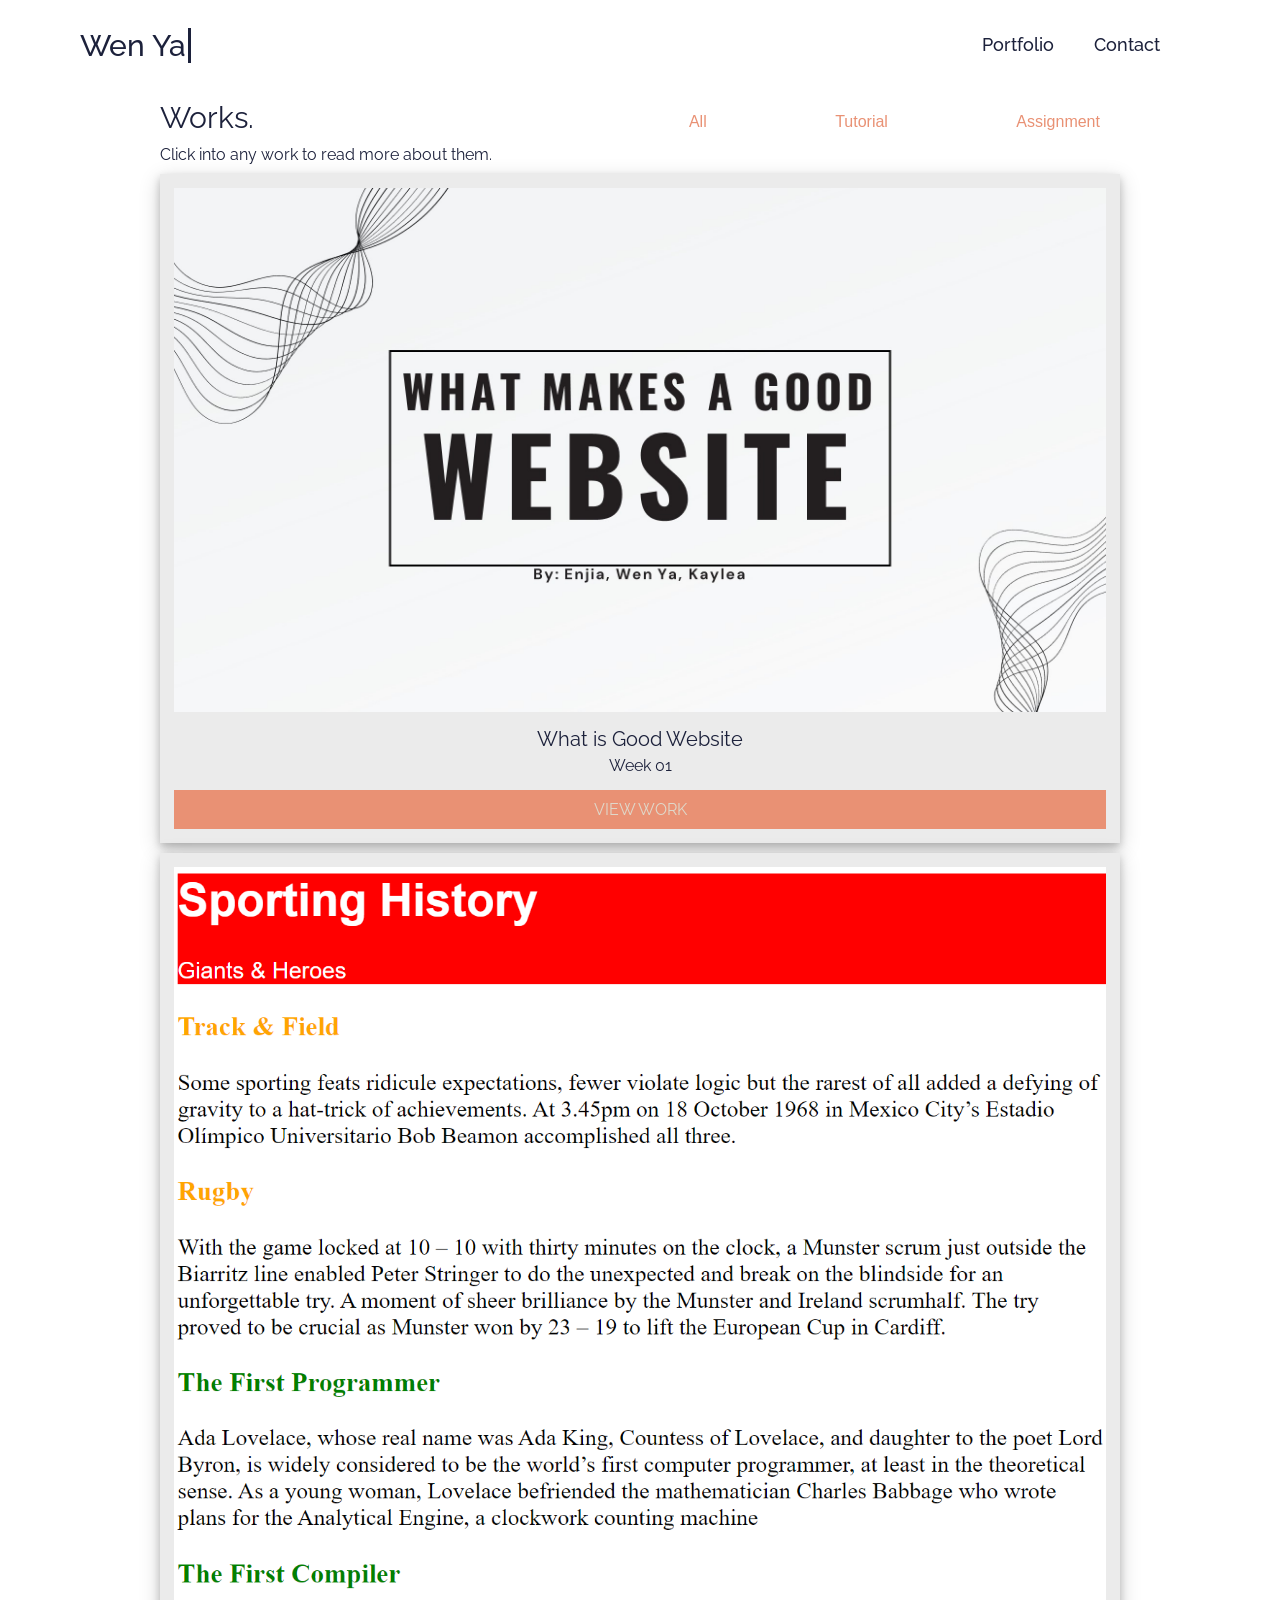
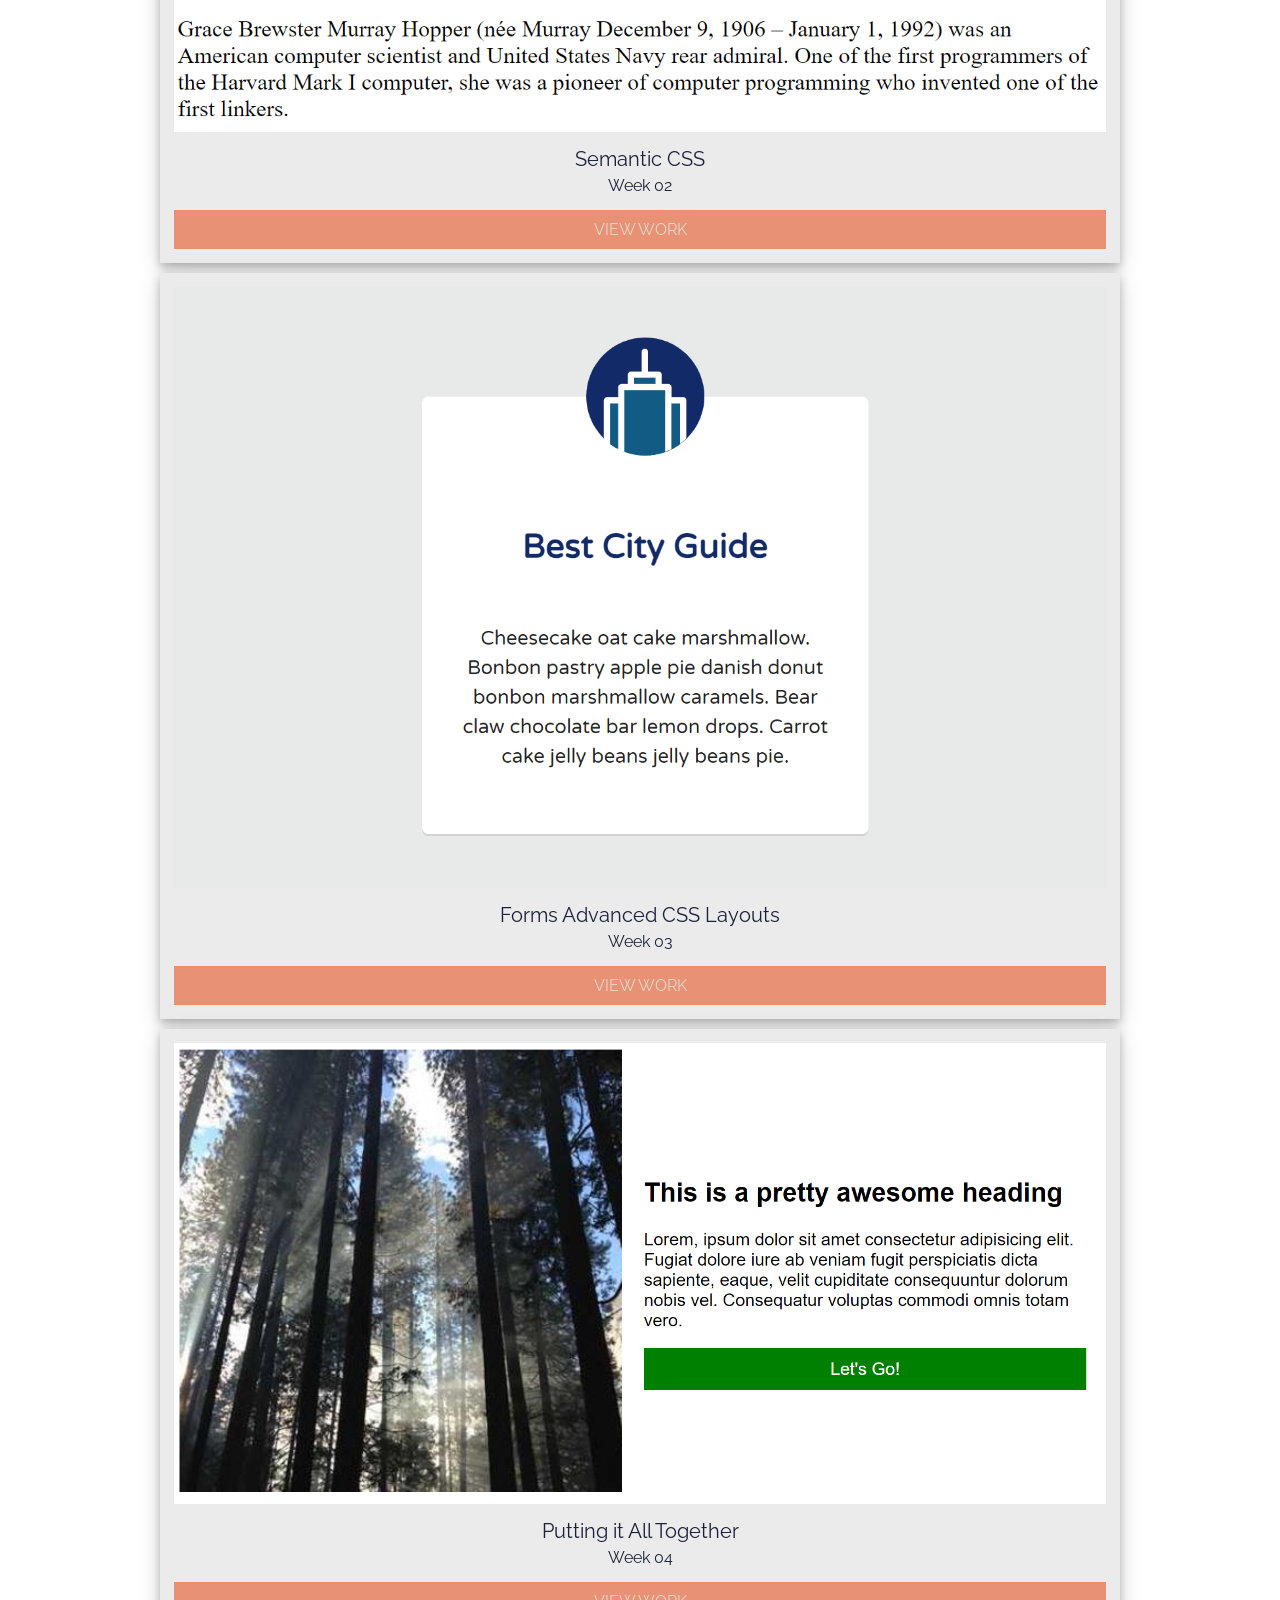
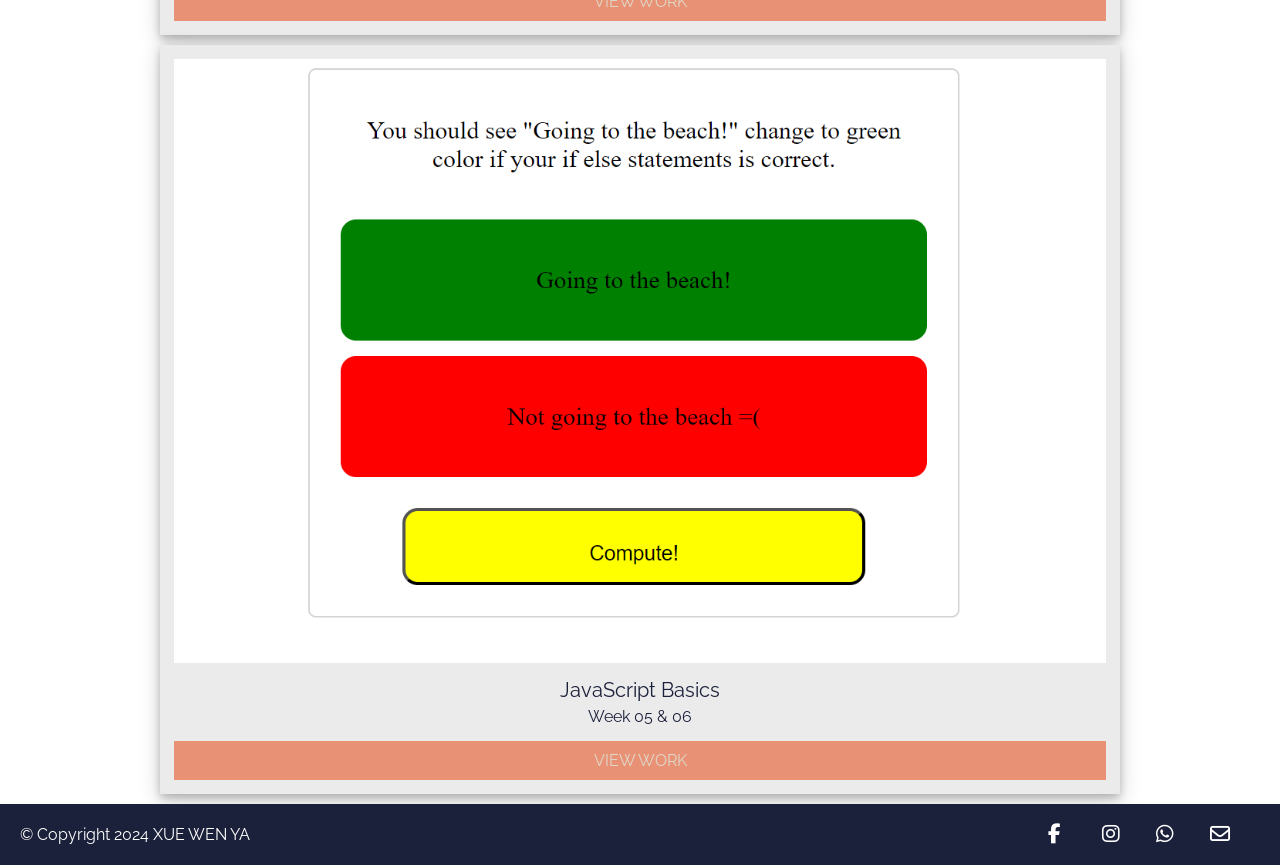
==== portfolio.html @ 697f3746 "update week06 page" ====
<!DOCTYPE html>
<html lang="en">
<head>
    <meta charset="UTF-8">
    <meta name="viewport" content="width=device-width, initial-scale=1.0">
    <title>Wenya's Portfolio</title>

    <!-- CSS -->
    <link rel="stylesheet" href="css/style.css" />

    <!-- GOOGLE FONT -->
    <link rel="preconnect" href="https://fonts.googleapis.com" />
    <link rel="preconnect" href="https://fonts.gstatic.com" crossorigin />
    <link
      href="https://fonts.googleapis.com/css2?family=Poppins&family=Raleway:wght@100;200;300;500&display=swap"
      rel="stylesheet"
    />

    <!-- FA-BRANDS -->
    <link
      rel="stylesheet"
      href="https://cdnjs.cloudflare.com/ajax/libs/font-awesome/6.1.1/css/all.min.css"
    />

</head>
<body>
      <header>
        <div class="logo">
          <a href="index.html">
            <p>Wen Ya<span class="logo-cursor">&nbsp;</span></p>
          </a>
        </div>
        <div class="hamburger" id="hamburger" data-visible="true">
          <a href="#" onclick="toggle()"><i class="fa-solid fa-bars"></i></a>
        </div>
        <nav>
          <ul class="menu" id="menu" data-visible="false">
            <li>
              <a href="portfolio.html">Portfolio</a>
            </li>
            <li>
                <a href="contact.html">Contact</a>
            </li>
          </ul>
        </nav>
      </header>

      <main>
        <section class="portfolio">
            <div class="portfolio-container">
                <!-- list button -->
                <div class="portfolio-header">
                    <div>
                        <h2>Works.</h2>
                        <p>Click into any work to read more about them.</p>
                    </div>
                    <div class="portfolio-btns"></div>
                    <button type="button" class="portfolio-btn active-btn" id="all">
                        All
                    </button>
                    <button type="button" class="portfolio-btn active-btn" id="all">
                        Tutorial
                    </button>
                    <button type="button" class="portfolio-btn active-btn" id="all">
                        Assignment
                    </button>
                </div>

                <!-- works -->
                <div class="portdolio-items">
                    <!-- Week 1 -->
                    <div class="col portfolio-item all tutorial">
                        <div class="work-container">
                            <div class="image">
                                <a href="html/week01.html" target="_blank">
                                    <img src="image/week01/Slide1.JPG">
                                </a>
                            </div>
                        </div>
                        <h3>What is Good Website</h3>
                        <p>Week 01</p>
                        <a href="html/week01.html" class="btn">VIEW WORK</a>
                    </div>

                    <!-- Week 2 -->
                    <div class="col portfolio-item all tutorial">
                        <div class="work-container">
                            <div class="image">
                                <a href="html/week02.html" target="_blank">
                                    <img src="image/week02/image1.png">
                                </a>
                            </div>
                        </div>
                        <h3>Semantic CSS</h3>
                        <p>Week 02</p>
                        <a href="html/week02.html" class="btn">VIEW WORK</a>
                    </div>

                    <!-- Week 3 -->
                    <div class="col portfolio-item all tutorial">
                        <div class="work-container">
                            <div class="image">
                                <a href="html/week03.html" target="_blank">
                                    <img src="image/week03/image2.png">
                                </a>
                            </div>
                        </div>
                        <h3>Forms Advanced CSS Layouts</h3>
                        <p>Week 03</p>
                        <a href="html/week03.html" class="btn">VIEW WORK</a>
                    </div>

                    <!-- Week 4 -->
                    <div class="col portfolio-item all tutorial">
                        <div class="work-container">
                            <div class="image">
                                <a href="html/week04.html" target="_blank">
                                    <img src="image/week04/image1.1.png">
                                </a>
                            </div>
                        </div>
                        <h3>Putting it All Together</h3>
                        <p>Week 04</p>
                        <a href="html/week04.html" class="btn">VIEW WORK</a>
                    </div>

                    <!-- Week 6 -->
                    <div class="col portfolio-item all tutorial">
                        <div class="work-container">
                            <div class="image">
                                <a href="html/week06.html" target="_blank">
                                    <img src="image/week06/image1.png">
                                </a>
                            </div>
                        </div>
                        <h3>JavaScript Basics</h3>
                        <p>Week 05 & 06</p>
                        <a href="html/week06.html" class="btn">VIEW WORK</a>
                    </div>


                </div>
            </div>
        </section>
      </main>
    
      <footer>
        <div class="footer-text">
          <p>© Copyright 2024 XUE WEN YA</p>
        </div>
        <div class="footer-social">
          <a href="https://www.facebook.com/xuewenya/"><i class="fa-brands fa-facebook-f"></i></a>
          <a href="https://www.instagram.com/wenya0326/"><i class="fa-brands fa-instagram"></i></a>
          <a href="https://chatwith.io/s/wen-ya"><i class="fa-brands fa-whatsapp"></i></i></a>
          <a href="mailto:wenyaxue0326@gmail.com"><i class="fa-regular fa-envelope"></i></a>
        </div>
      </footer>
      <script src="../js/script.js"></script>
</body>
</html>
---- css/style.css ----
* {
  margin: 0;
  padding: 0;
  box-sizing: border-box;
}

img {
  width: 100%;
  display: block;
}

body {
  font-family: "Raleway", sans-serif;
  font-weight: 400;
  overflow-x: hidden;
  color: #1c213b;
}

h2 {
  font-family: "Raleway", sans-serif;
  font-size: 30px;
  font-weight: 400;
  padding: 10px 0;
}

h3 {
  font-family: "Raleway", sans-serif;
  font-size: 20px;
  font-weight: 400;
}

h4 {
  font-family: "Raleway", sans-serif;
  font-weight: 400;
  font-size: 18px;
  padding-top: 20px;
}

/* index page typing animation */
.container {
  margin-top: 50px;
  font-size: 36px;
  min-height: 90vh;
  display: flex;
  justify-content: center;
  align-items: center;
  text-align: center;
  font-family: "Raleway", sans-serif;
  font-weight: 300;
}

.cursor,
.logo-cursor {
  display: inline-block;
  width: 3px;
  background-color: #1c213b;
  margin-left: 2px;
  animation: blink 1s infinite;
}

.typing {
  animation: none;
}

@keyframes blink {
  0% {
    background-color: #1c213b;
  }
  49% {
    background-color: #1c213b;
  }
  50% {
    background-color: transparent;
  }
  99% {
    background-color: transparent;
  }
  100% {
    background-color: #1c213b;
  }
}

/* index page button */
.home-btn .btn {
  font-size: 16px;
  text-decoration: none;
  color: #1c213b;
  border: solid 2px #1c213b;
  padding: 10px;
}

.home-btn .btn:hover {
  background-color: #e99174;
  border: solid 2px #e99174;
  color: white;
  transition: 1s;
}

.home-btn {
  margin-top: 50px;
}

/* index page social link */
.social {
  margin-top: 50px;
}

.social a {
  color: #1c213b;
  background-color: rgb(235, 235, 235);
  width: 50px;
  height: 50px;
  border-radius: 100%;
  text-align: center;
  line-height: inherit;
  vertical-align: middle;
  display: inline-block;
}

.social a i {
  font-size: 20px;
}

.social a:hover {
  color: white;
  background-color: #e99174;
  transition: 1s;
}

/* portfolio page */
/* header */
header {
  display: flex;
  justify-content: space-between;
  align-items: center;
  margin: 20px 0;
  font-family: "Raleway", sans-serif;
  font-weight: 500;
  text-align: left;
}

header a {
  text-decoration: none;
  color: #1c213b;
  font-size: 30px;
}

.menu {
  list-style-type: none;
  position: fixed;
  z-index: 1000;
  inset: 0 0 0 60%;
  background-color: rgba(0, 0, 0, 0.4);
  backdrop-filter: blur(5px);
  padding: 100px 50px;
  transform: translateX(100%);
}

.menu[data-visible="true"] {
  transform: translateX(0%);
  transition: 350ms ease;
}

.menu li a {
  text-decoration: none;
  font-size: 18px;
  color: white;
  margin: 10px;
  line-height: 30px;
  display: block;
  text-align: center;
  transition: 600ms ease;
}

.menu li a:hover {
  background-color: #e99174;
}

.hamburger {
  position: absolute;
  z-index: 9999;
  font-size: 30px;
  aspect-ratio: 1;
  top: 40px;
  right: 20px;
}

.hamburger a {
  color: #1c213b;
}

.hamburger a:hover {
  color: #e99174;
}

/* filter menu */
.portfolio-container,
header,
main,
footer {
  padding: 0 30px;
  margin: 0 auto;
}

.portfolio-header {
  display: flex;
  justify-content: space-between;
}

.portfolio-btns {
  padding: 20px 0;
  display: flex;
  justify-content: flex-end;
}
.portfolio-btn {
  font-size: 16px;
  background: none;
  border: none;
  color: #333;
  display: block;
  margin: 0 20px;
  cursor: pointer;
  transition: opacity 0.4s ease-out;
}

.portfolio-btn::after {
  content: "";
  display: block;
  height: 1px;
  margin-left: auto;
  margin-right: auto;
  background: #e99174;
  margin-top: 10px;
  width: 0;
  transition: width 0.4s ease-out;
}

.portfolio-btn:hover::after {
  width: 100%;
}
.portfolio-btn:hover {
  color: #e99174;
}
.active-btn {
  color: #e99174;
}

.portfolio-items {
  margin: 20px 0;
}

.col {
  box-shadow: 0 4px 8px 0 rgba(0, 0, 0, 0.2), 0 6px 20px 0 rgba(0, 0, 0, 0.19);
  margin: 10px 0;
  background-color: rgb(235, 235, 235);
  padding: 14px;
  text-align: center;
  animation: fadeIn 2s;
}

@keyframes fadeIn {
  from {
    opacity: 0;
  }
  to {
    opacity: 1;
  }
}

.col h3 {
  padding-top: 15px;
}

.col p {
  padding-top: 5px;
  padding-bottom: 15px;
}

.col .btn {
  text-decoration: none;
  background-color: #e99174;
  color: #dfd8ca;
  text-align: center;
  display: block;
  padding: 10px 0;
  margin-top: auto;
}

.col .btn:hover {
  background-color: #1c213b;
}

.work-container {
  position: relative;
  width: 100%;
}

.image {
  overflow: hidden;
}

.image img {
  transition: transform 0.5s ease;
}

.image:hover img {
  transform: scale(1.3);
}

/* WORKS */
.img-col,
.text-col {
  padding: 20px 0;
  font-size: 16px;
}

.change-color {
  font-size: 14px;
  color: darkgrey;
}

.text-col p {
  padding: 10px 0;
}

.work-h3 {
  margin-top: 30px;
}

/* footer */
footer {
  display: flex;
  justify-content: space-between;
  align-items: center;
  padding: 20px;
  background-color: #1c213b;
}

footer p {
  color: white;
}

.footer-text {
  flex: 1;
}

.footer-social a {
  color: white;
  width: 50px;
  display: inline-block;
}

.footer-social a i {
  font-size: 20px;
}

.footer-social a:hover {
  color: #e99174;

  transition: 1s;
}

/* week02 */
.pink {
  color: #e99174;
}

.red-border{
  border: 1px solid red;
}

/* table */
@media screen and (min-width: 688px) {


  header {
    display: flex;
    justify-content: space-between;
    align-items: center;
  }



  .hamburger,
  .close {
    display: none;
  }

  .menu {
    position: static;
    padding: 20px;
    display: flex;
    position: none;
    background-color: transparent;
    backdrop-filter: none;
    transform: none;
    transition: none;
  }

  .menu li a {
    color: #1c213b;
    padding: 0 10px;
  }
  .menu li a:hover {
    background-color: transparent;
    color: #e99174;
  }

  .menu .underline {
    border-bottom: 1px solid #e99174;
    color: #e99174;
  }

  /* portfolio */
  .work-row {
    display: flex;
  }

  .img-col {
    width: 65%;
    padding-right: 20px;
  }

  .text-col {
    width: 35%;
    padding-left: 20px;
  }

}

/* destop view */
@media screen and (min-width: 992px) {
  .portfolio-container,
  header,
  main{
    padding: 0 80px;
  }

  .row {
    display: flex;
  }

  .col {
    flex: 1;
    display: flex;
    flex-direction: column;
  }

  .work-info .btn {
    margin-top: auto;
  }

  .more-row {
    display: flex;
  }

  .portfolio-items {
    display: grid;
    grid-template-columns: repeat(3, 1fr);
    column-gap: 20px;
  }

}
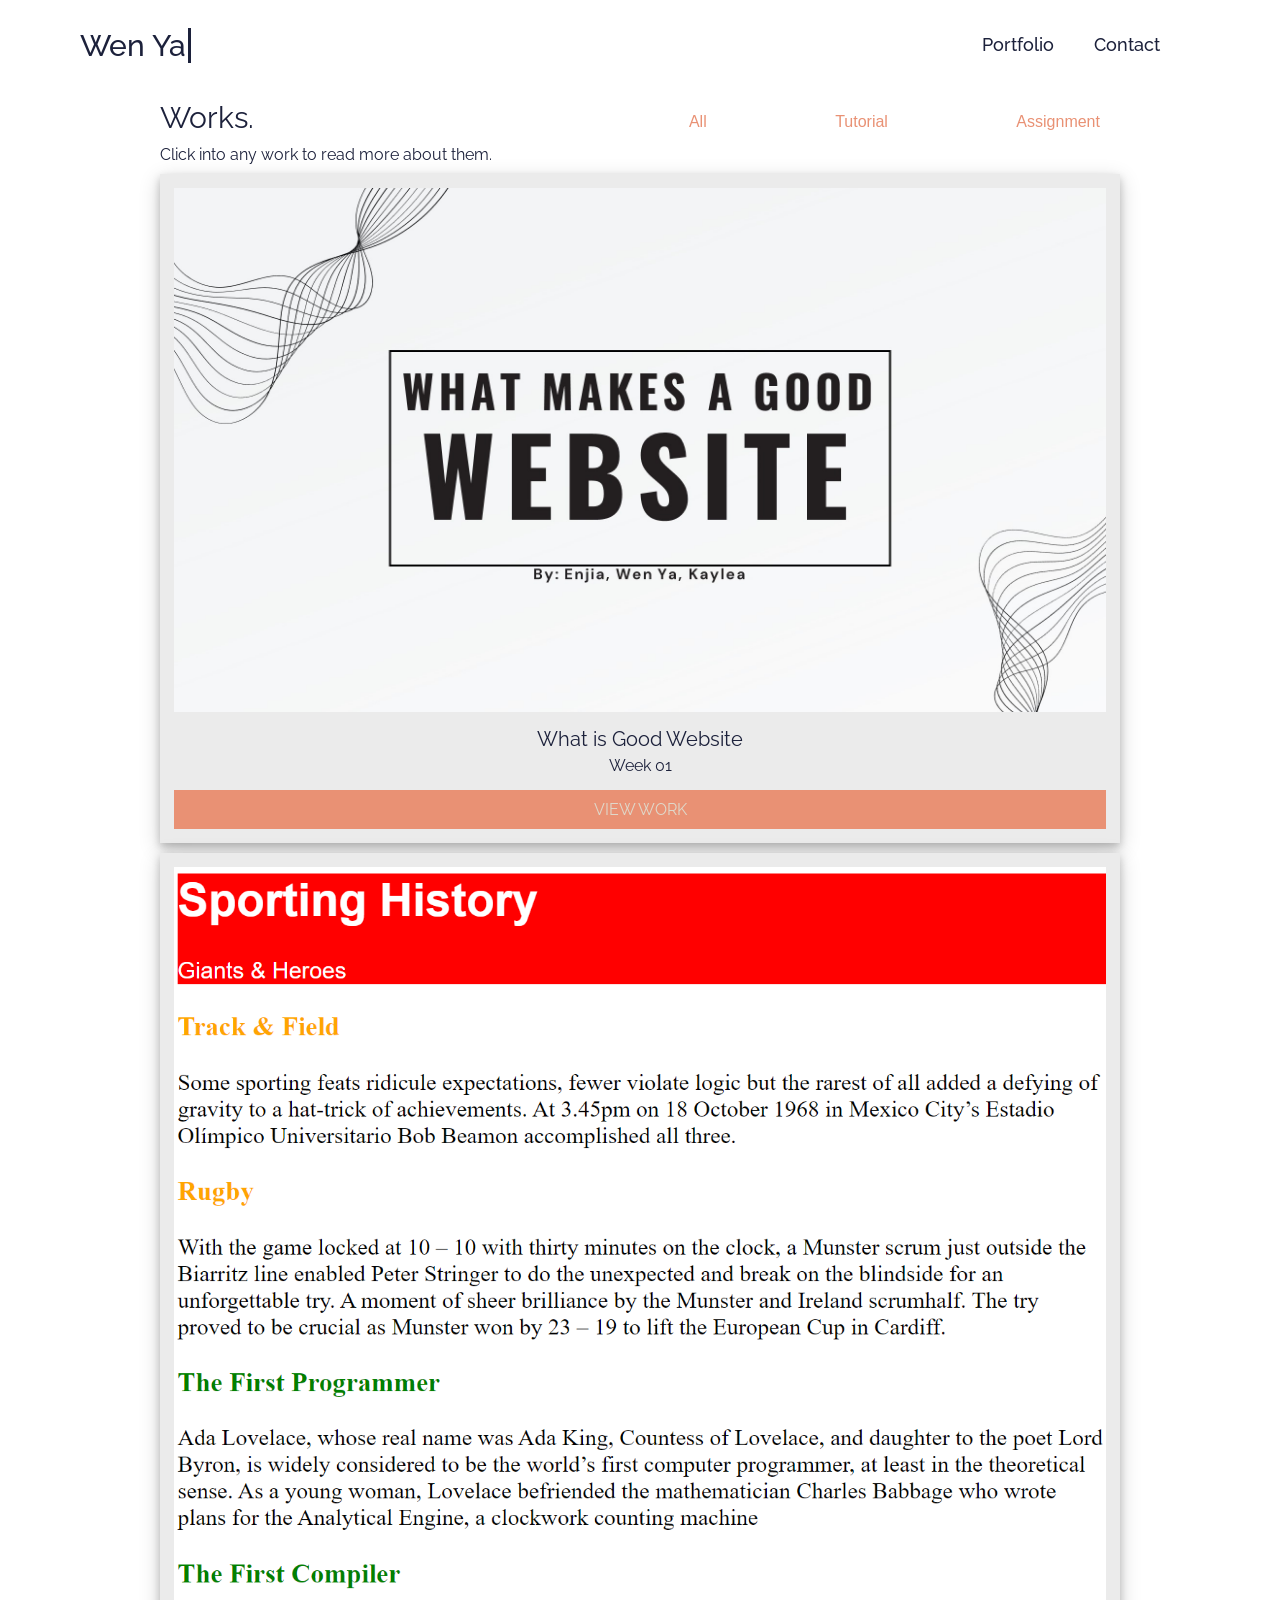
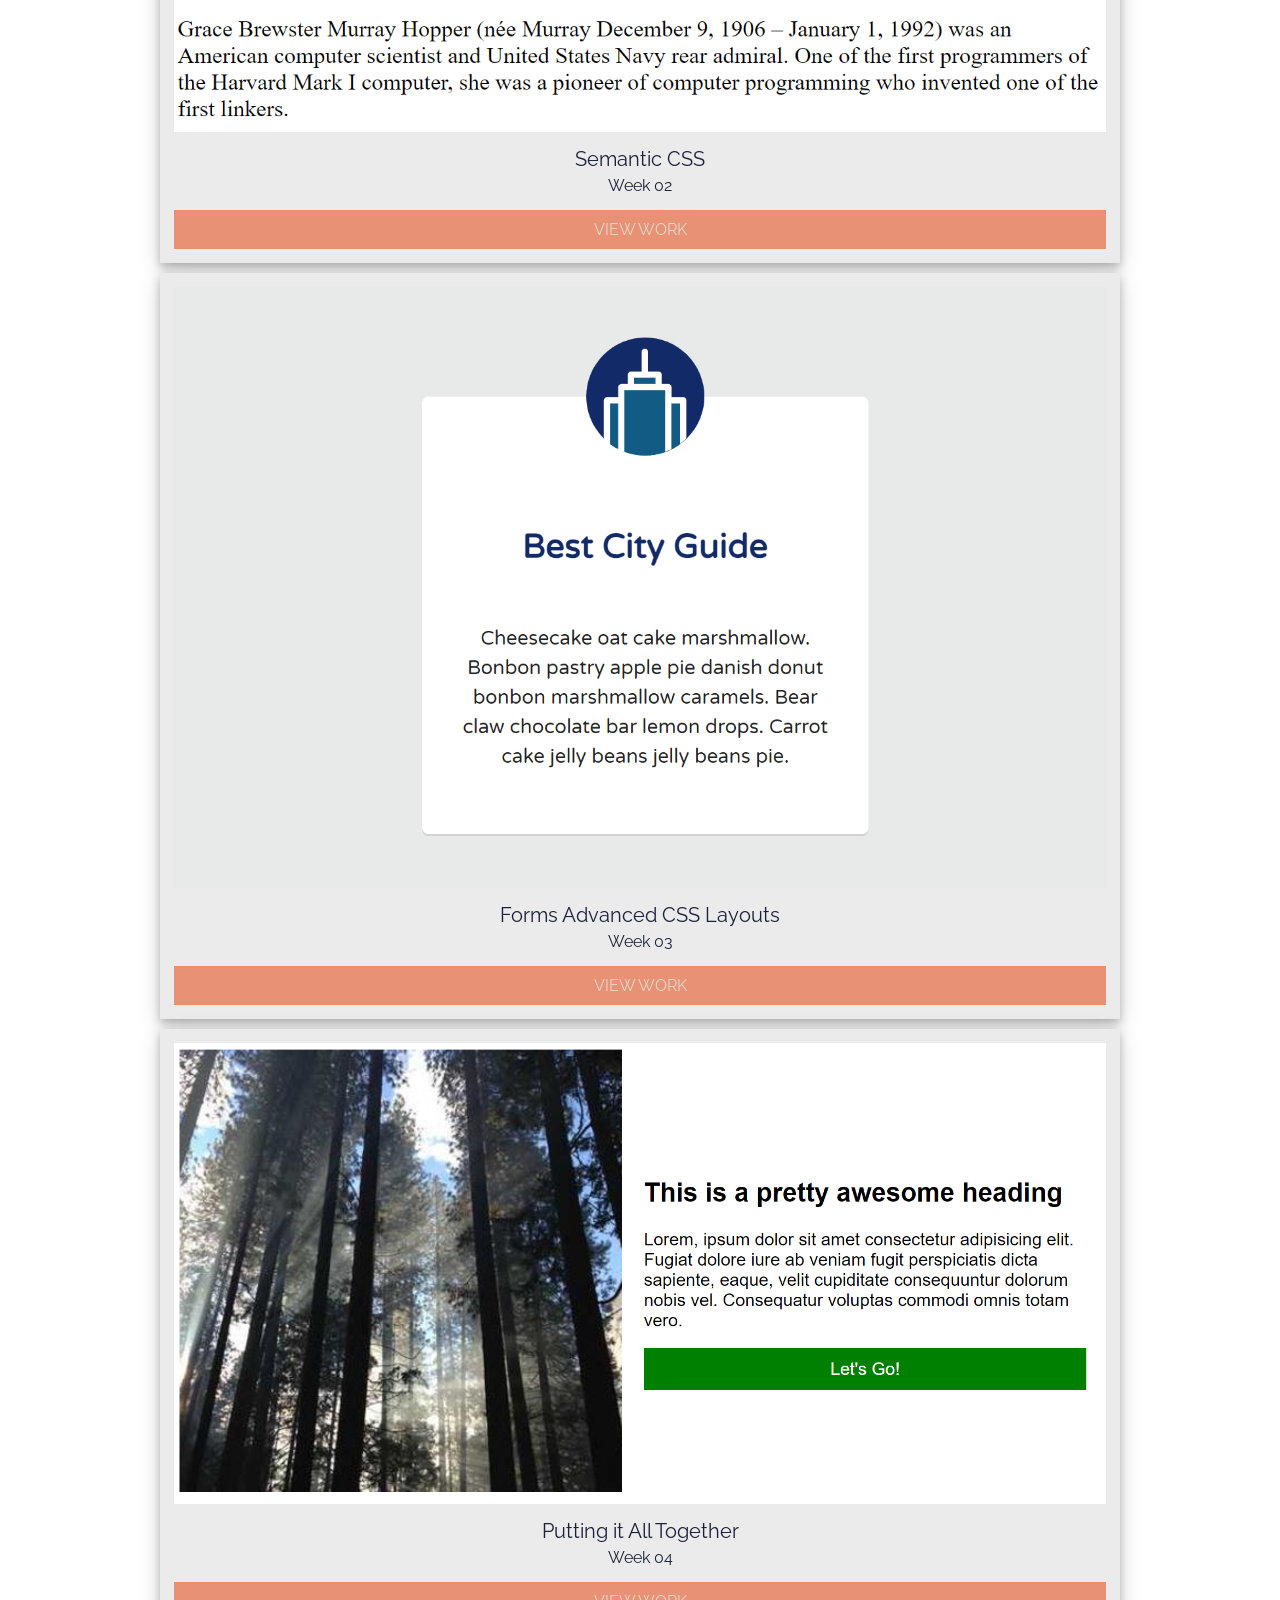
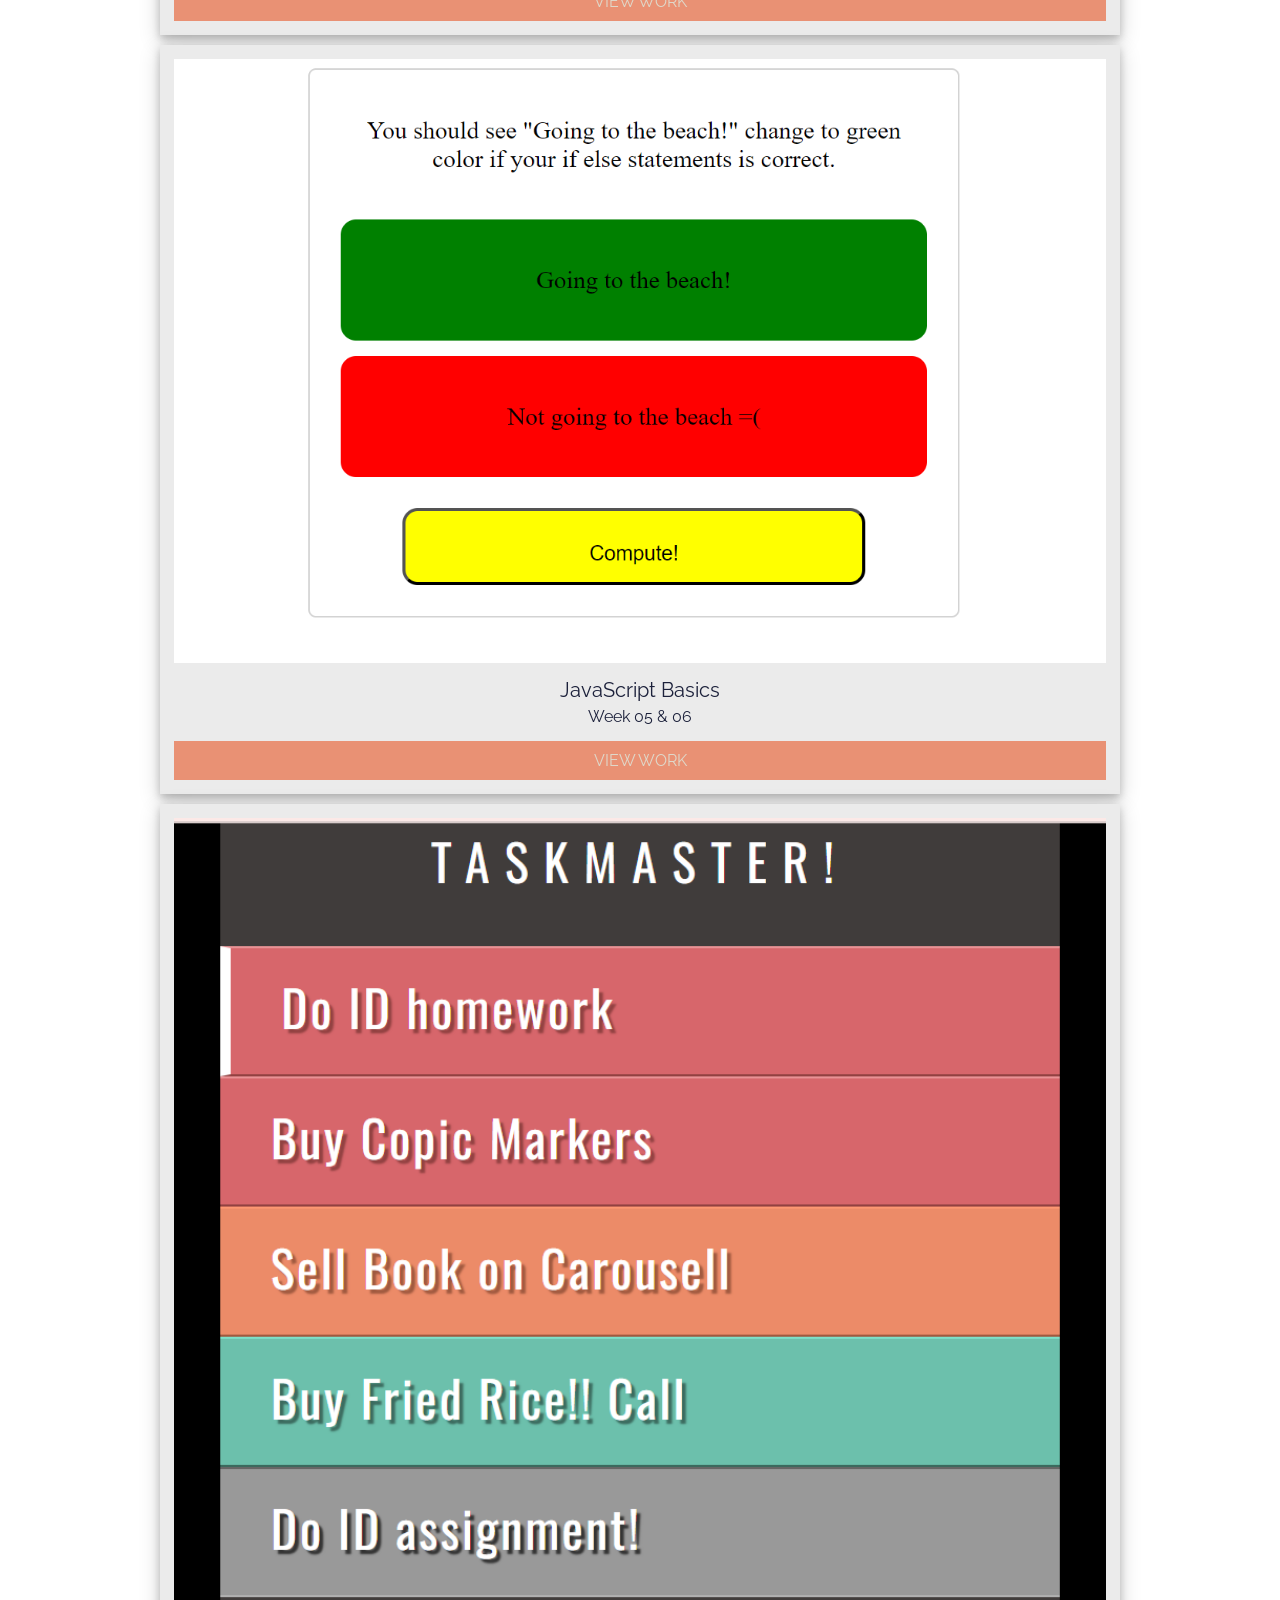
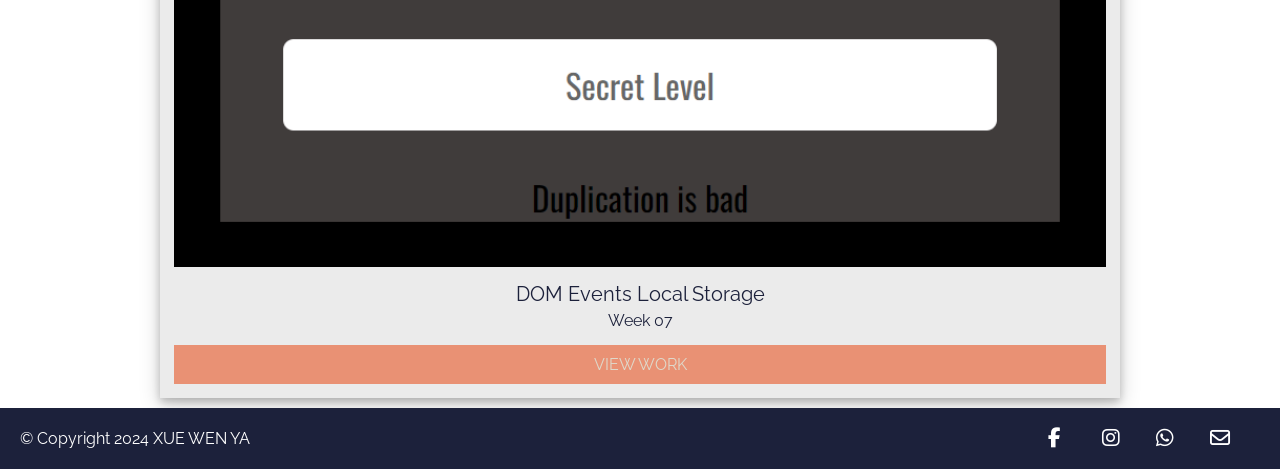
==== commit 30567a41: "update week07 page" ====
--- a/portfolio.html
+++ b/portfolio.html
@@ -138,6 +138,20 @@
                         <a href="html/week06.html" class="btn">VIEW WORK</a>
                     </div>
 
+                    <!-- Week 7 -->
+                    <div class="col portfolio-item all tutorial">
+                        <div class="work-container">
+                            <div class="image">
+                                <a href="html/week07.html" target="_blank">
+                                    <img src="image/week07/image1.png">
+                                </a>
+                            </div>
+                        </div>
+                        <h3>DOM Events Local Storage</h3>
+                        <p>Week 07</p>
+                        <a href="html/week07.html" class="btn">VIEW WORK</a>
+                    </div>
+
 
                 </div>
             </div>
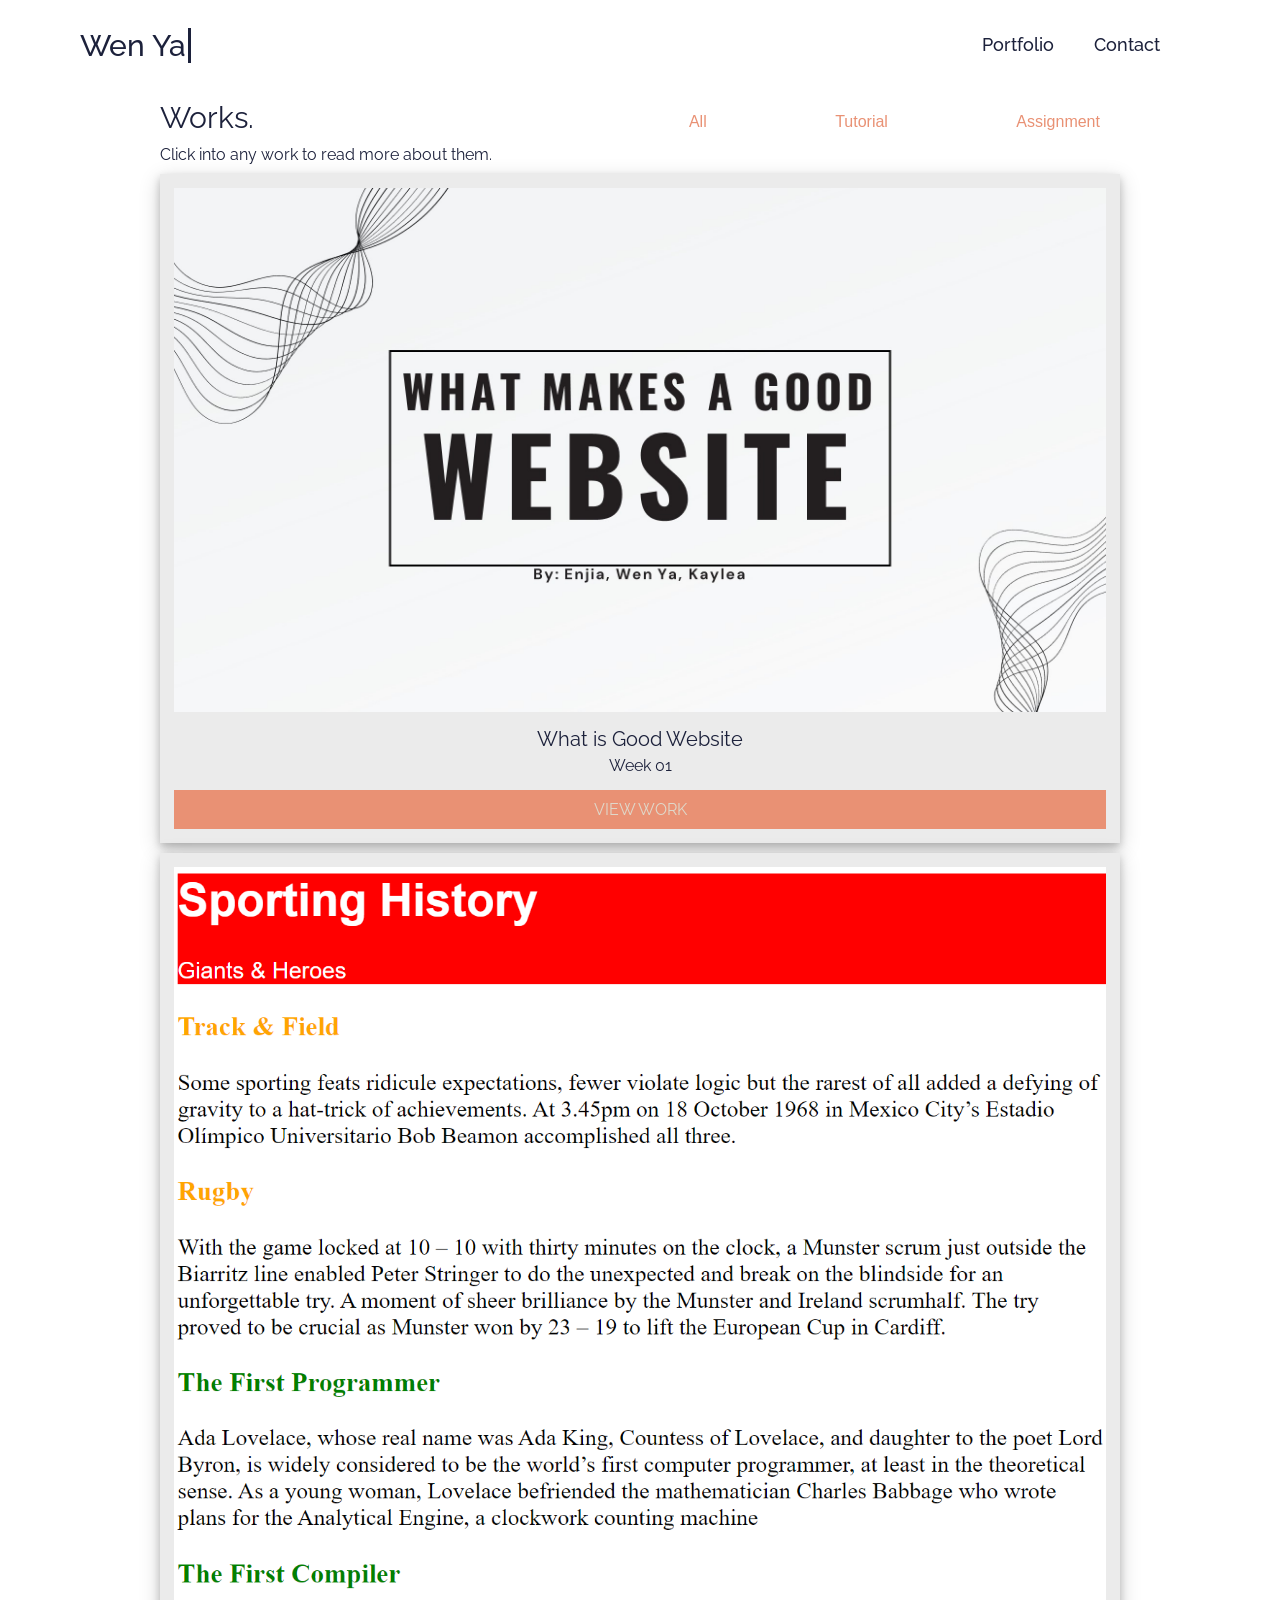
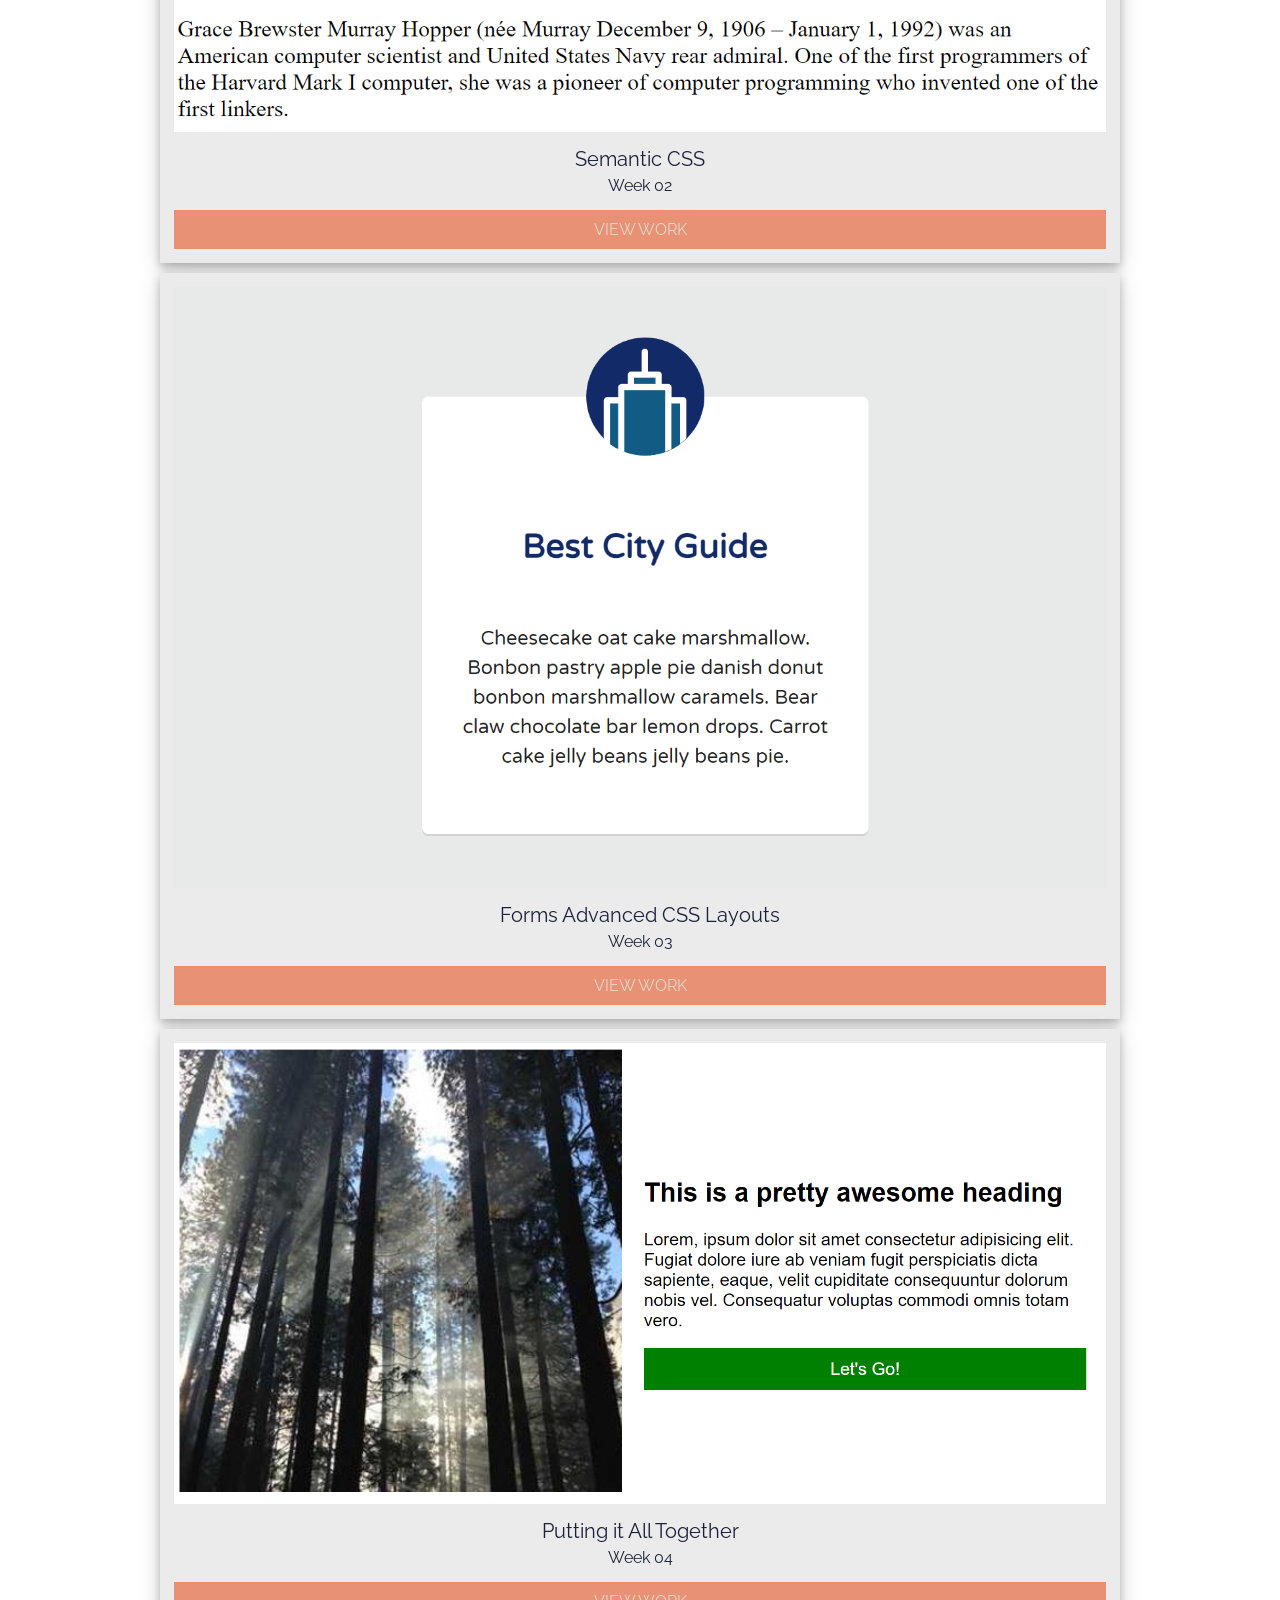
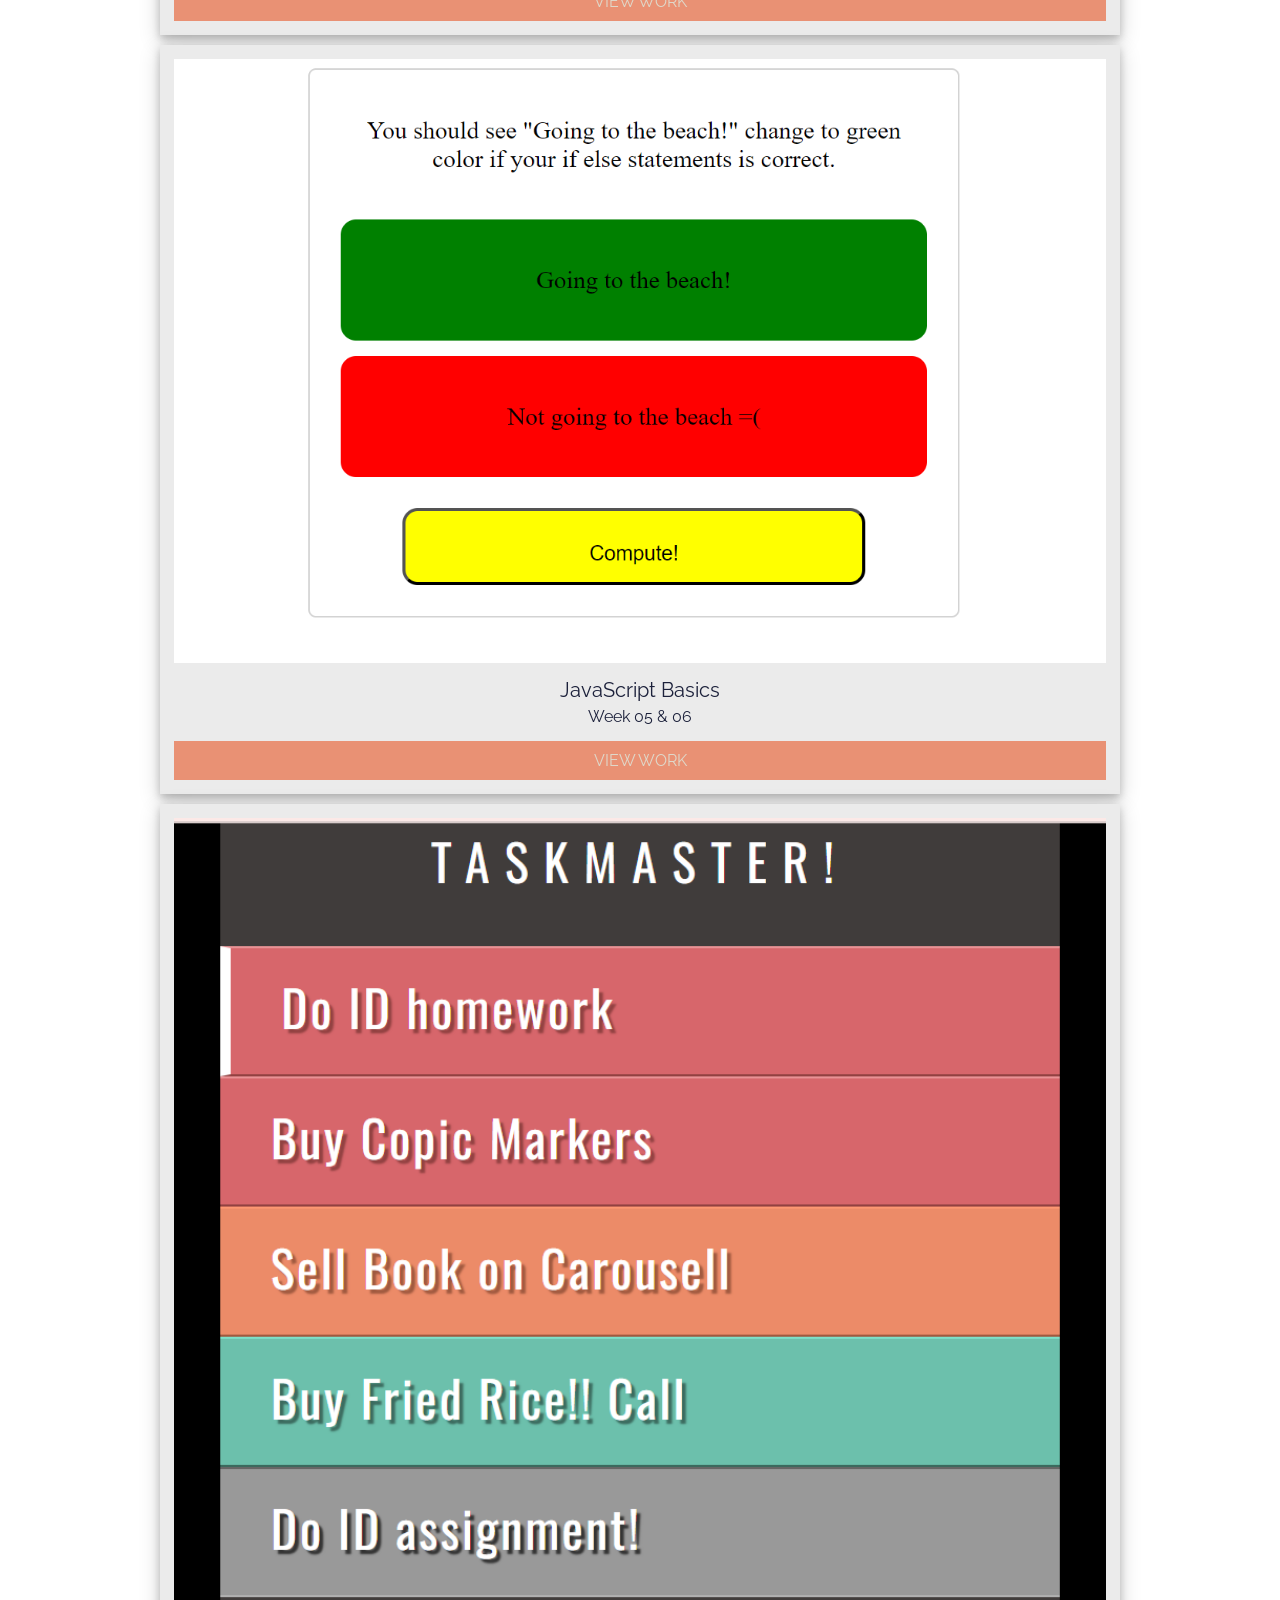
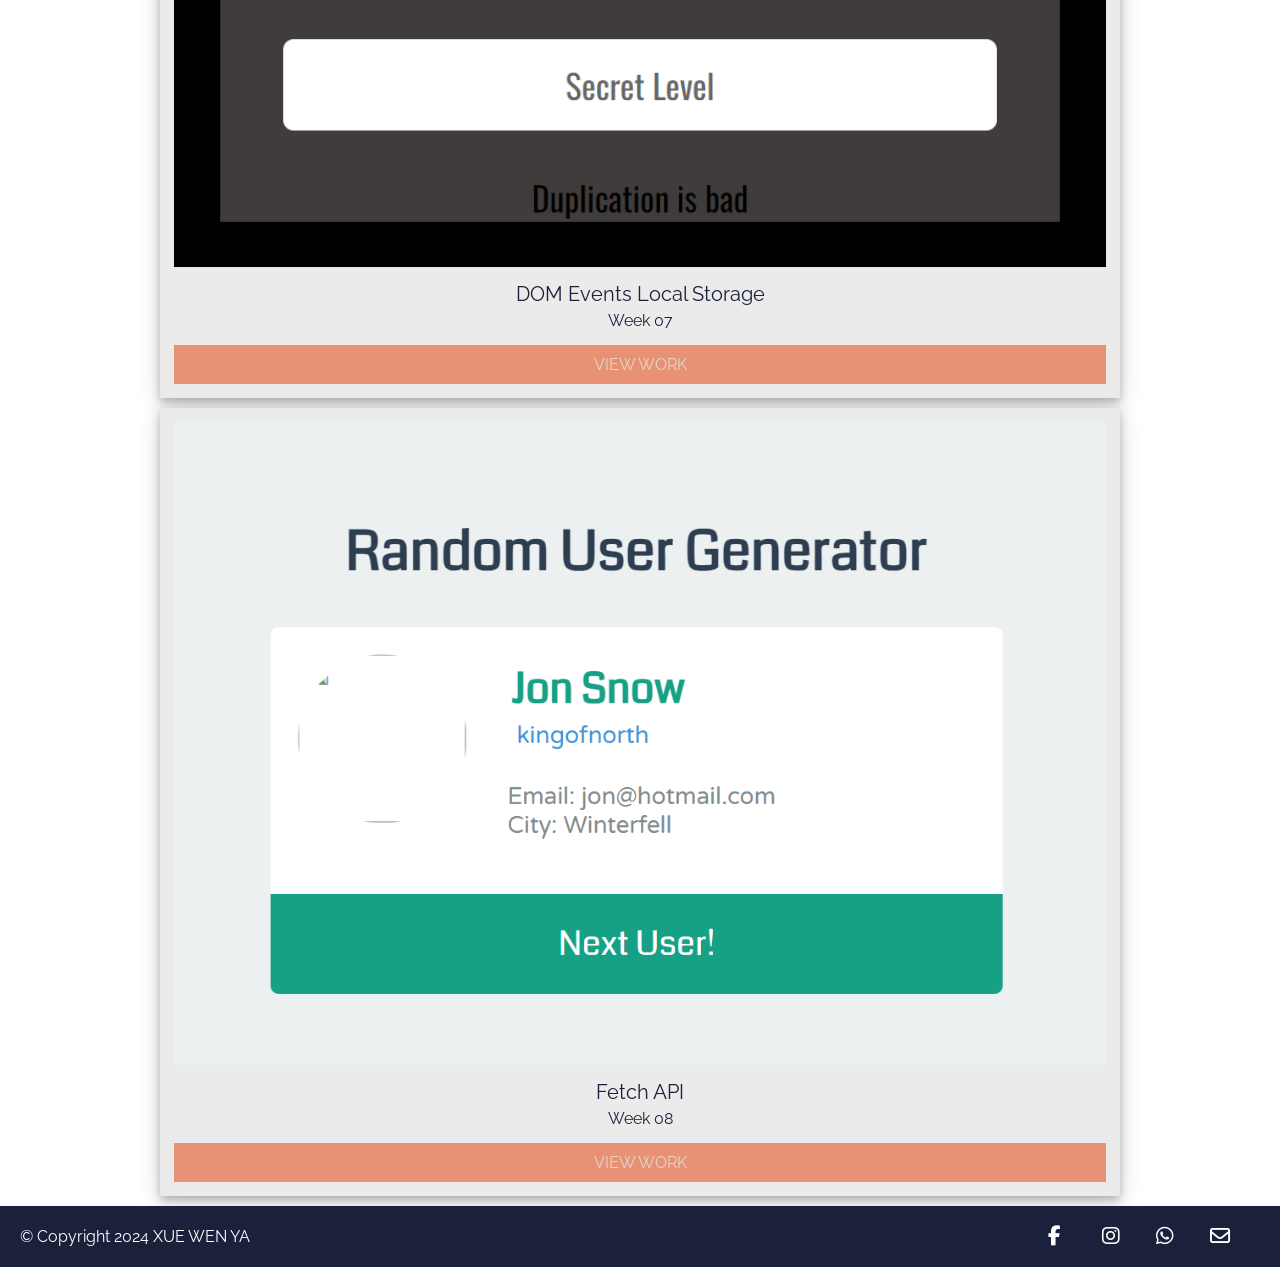
==== commit c922bb34: "update week08 page" ====
--- a/portfolio.html
+++ b/portfolio.html
@@ -152,6 +152,22 @@
                         <a href="html/week07.html" class="btn">VIEW WORK</a>
                     </div>
 
+                    <!-- Week 8 -->
+                    <div class="col portfolio-item all tutorial">
+                        <div class="work-container">
+                            <div class="image">
+                                <a href="html/week08.html" target="_blank">
+                                    <img src="image/week08/image1.png">
+                                </a>
+                            </div>
+                        </div>
+                        <h3>Fetch API</h3>
+                        <p>Week 08</p>
+                        <a href="html/week08.html" class="btn">VIEW WORK</a>
+                    </div>
+
+                    
+
 
                 </div>
             </div>
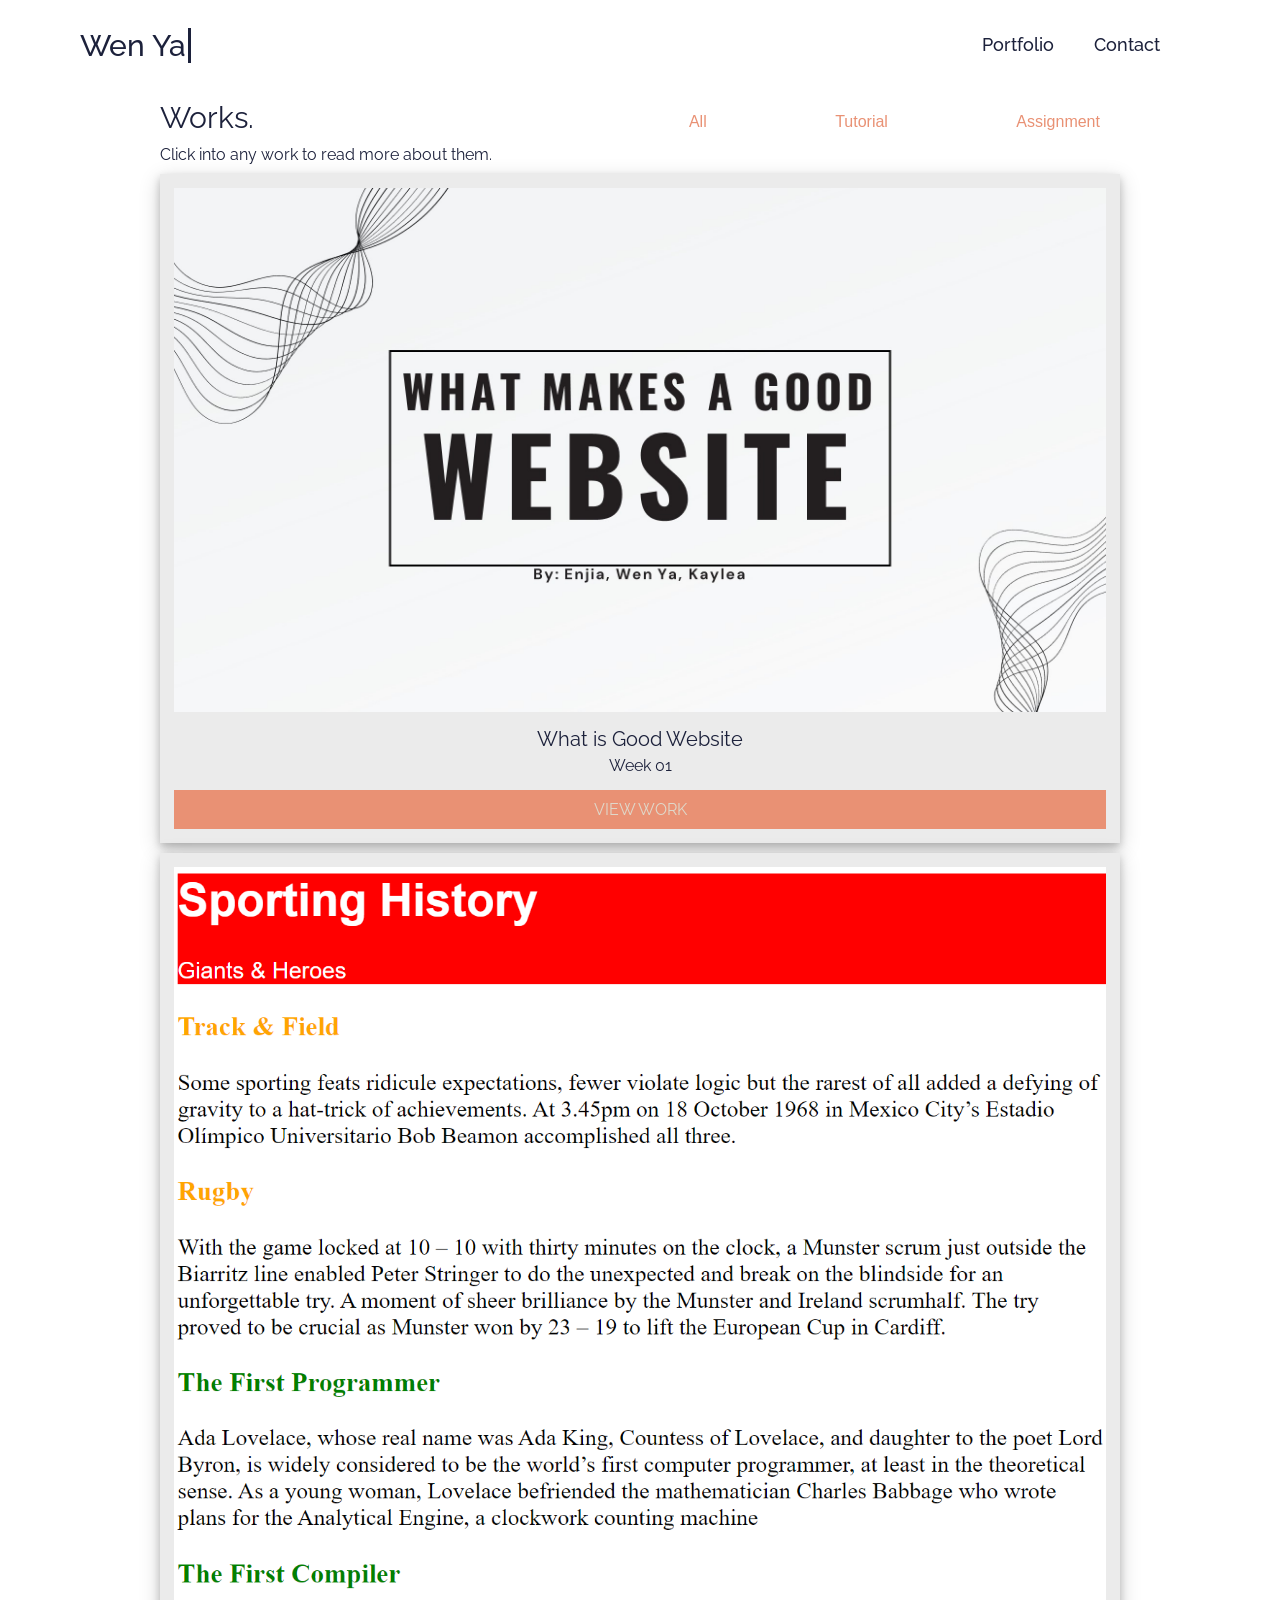
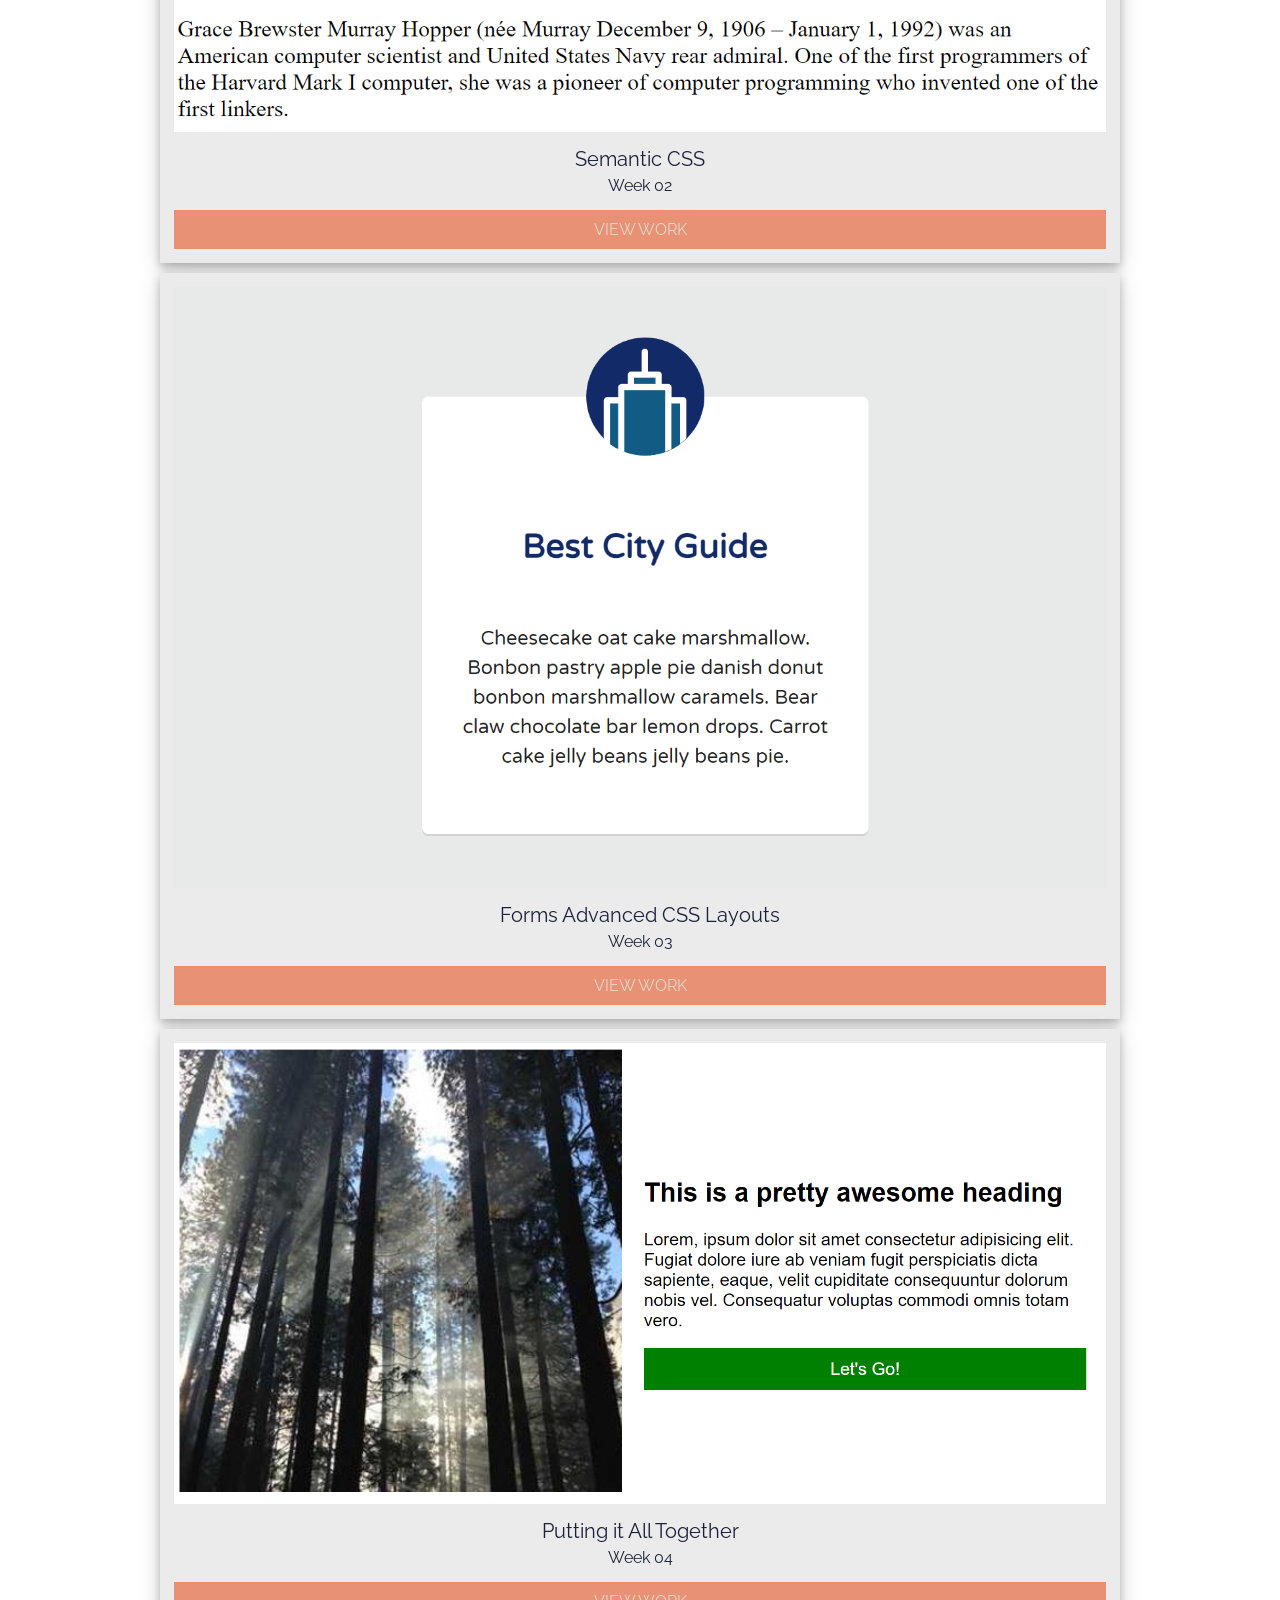
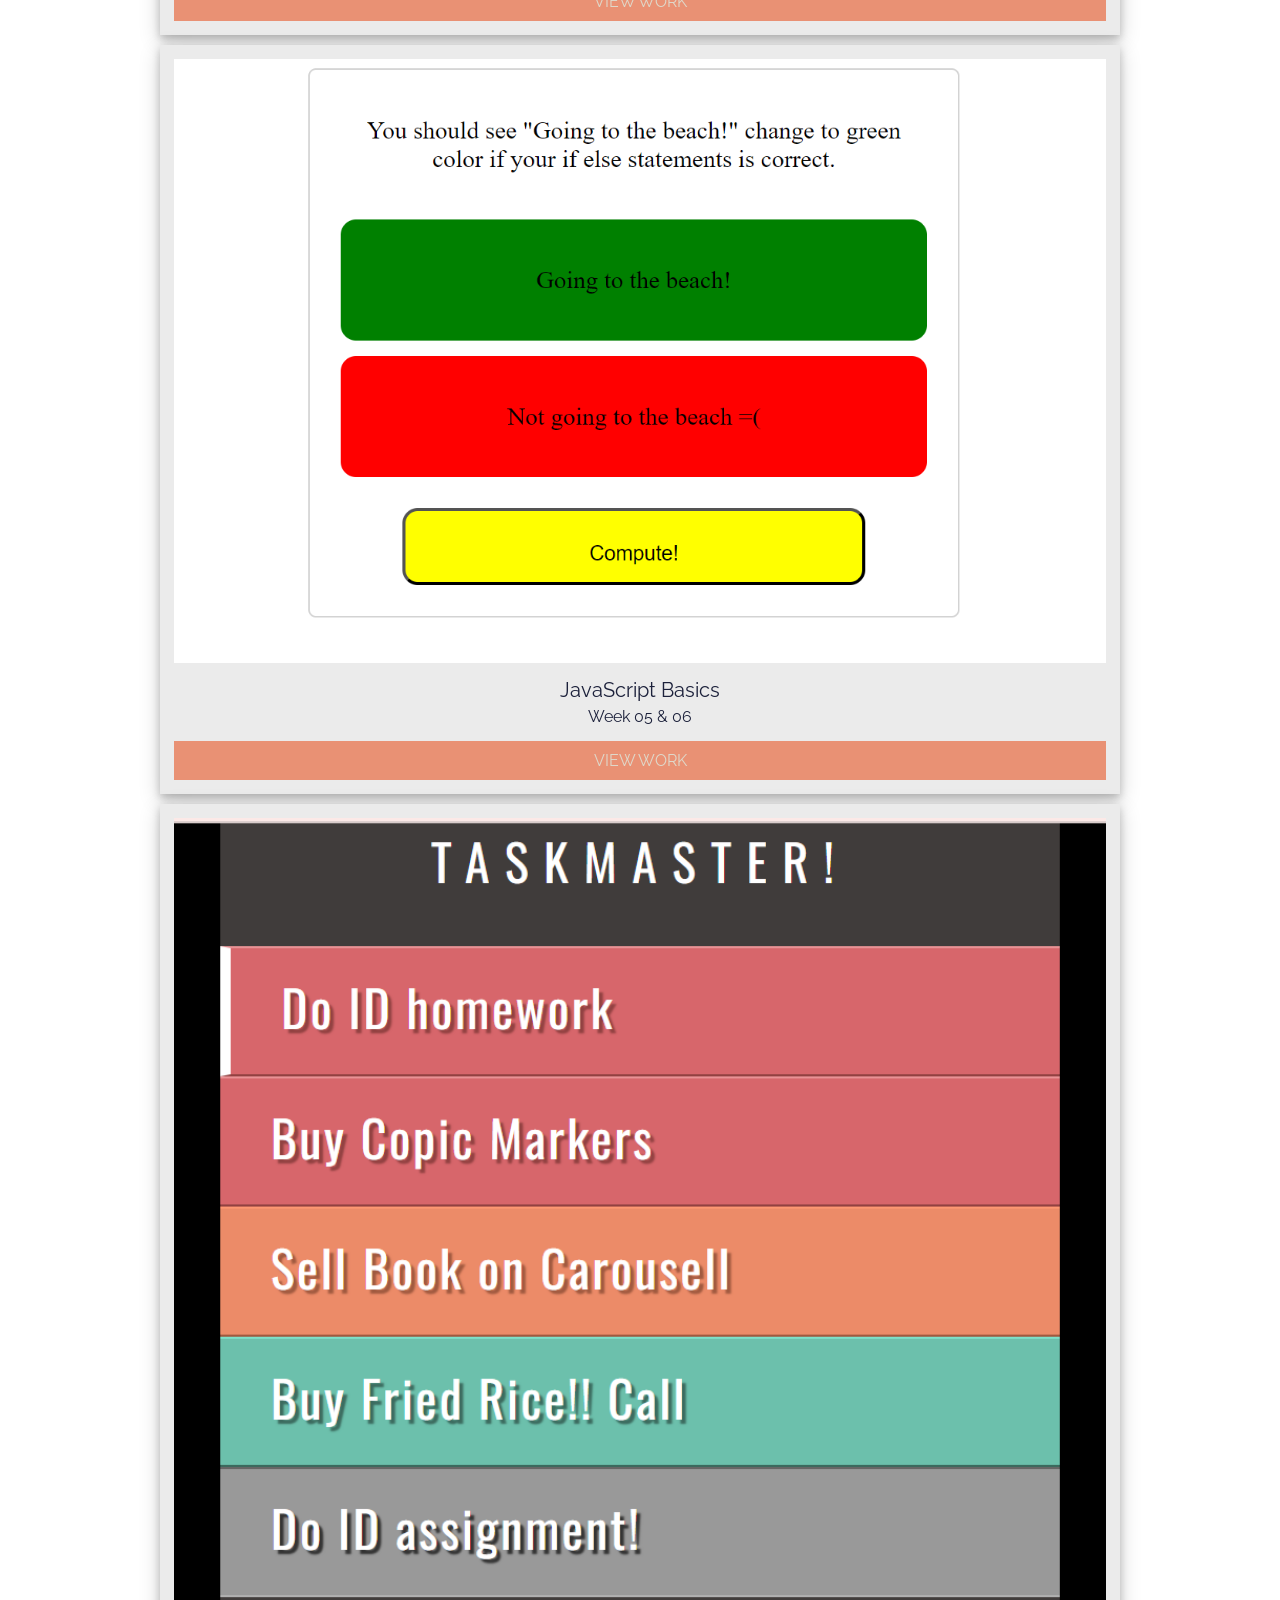
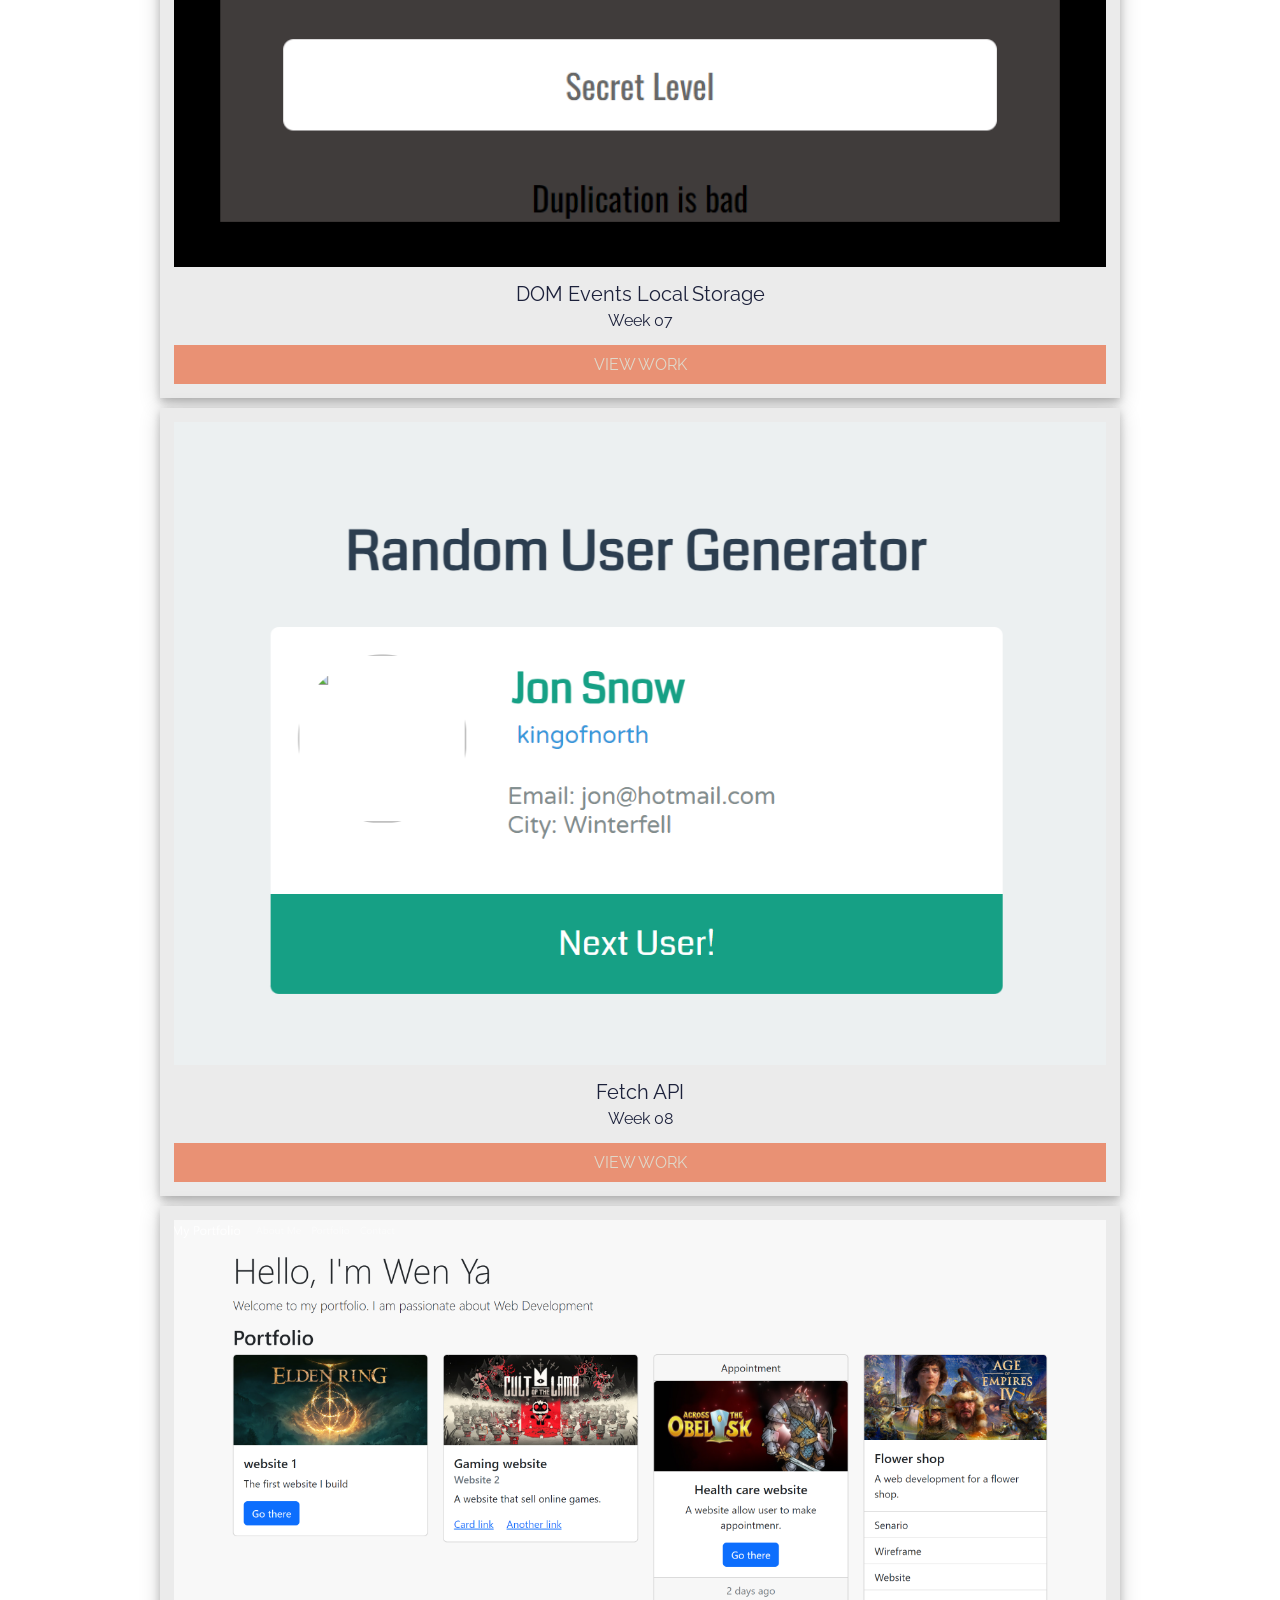
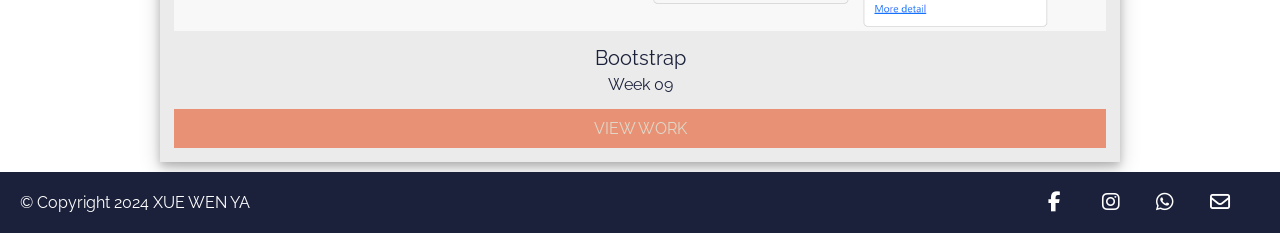
==== commit ced329b0: "update week09 page" ====
--- a/portfolio.html
+++ b/portfolio.html
@@ -166,6 +166,20 @@
                         <a href="html/week08.html" class="btn">VIEW WORK</a>
                     </div>
 
+                    <!-- Week 9 -->
+                    <div class="col portfolio-item all tutorial">
+                        <div class="work-container">
+                            <div class="image">
+                                <a href="html/week09.html" target="_blank">
+                                    <img src="image/week09/image1.png">
+                                </a>
+                            </div>
+                        </div>
+                        <h3>Bootstrap</h3>
+                        <p>Week 09</p>
+                        <a href="html/week09.html" class="btn">VIEW WORK</a>
+                    </div>
+
                     
 
 
--- a/css/style.css
+++ b/css/style.css
@@ -369,7 +369,7 @@
   border: 1px solid red;
 }
 
-/* table */
+/* tablet */
 @media screen and (min-width: 688px) {
 
 
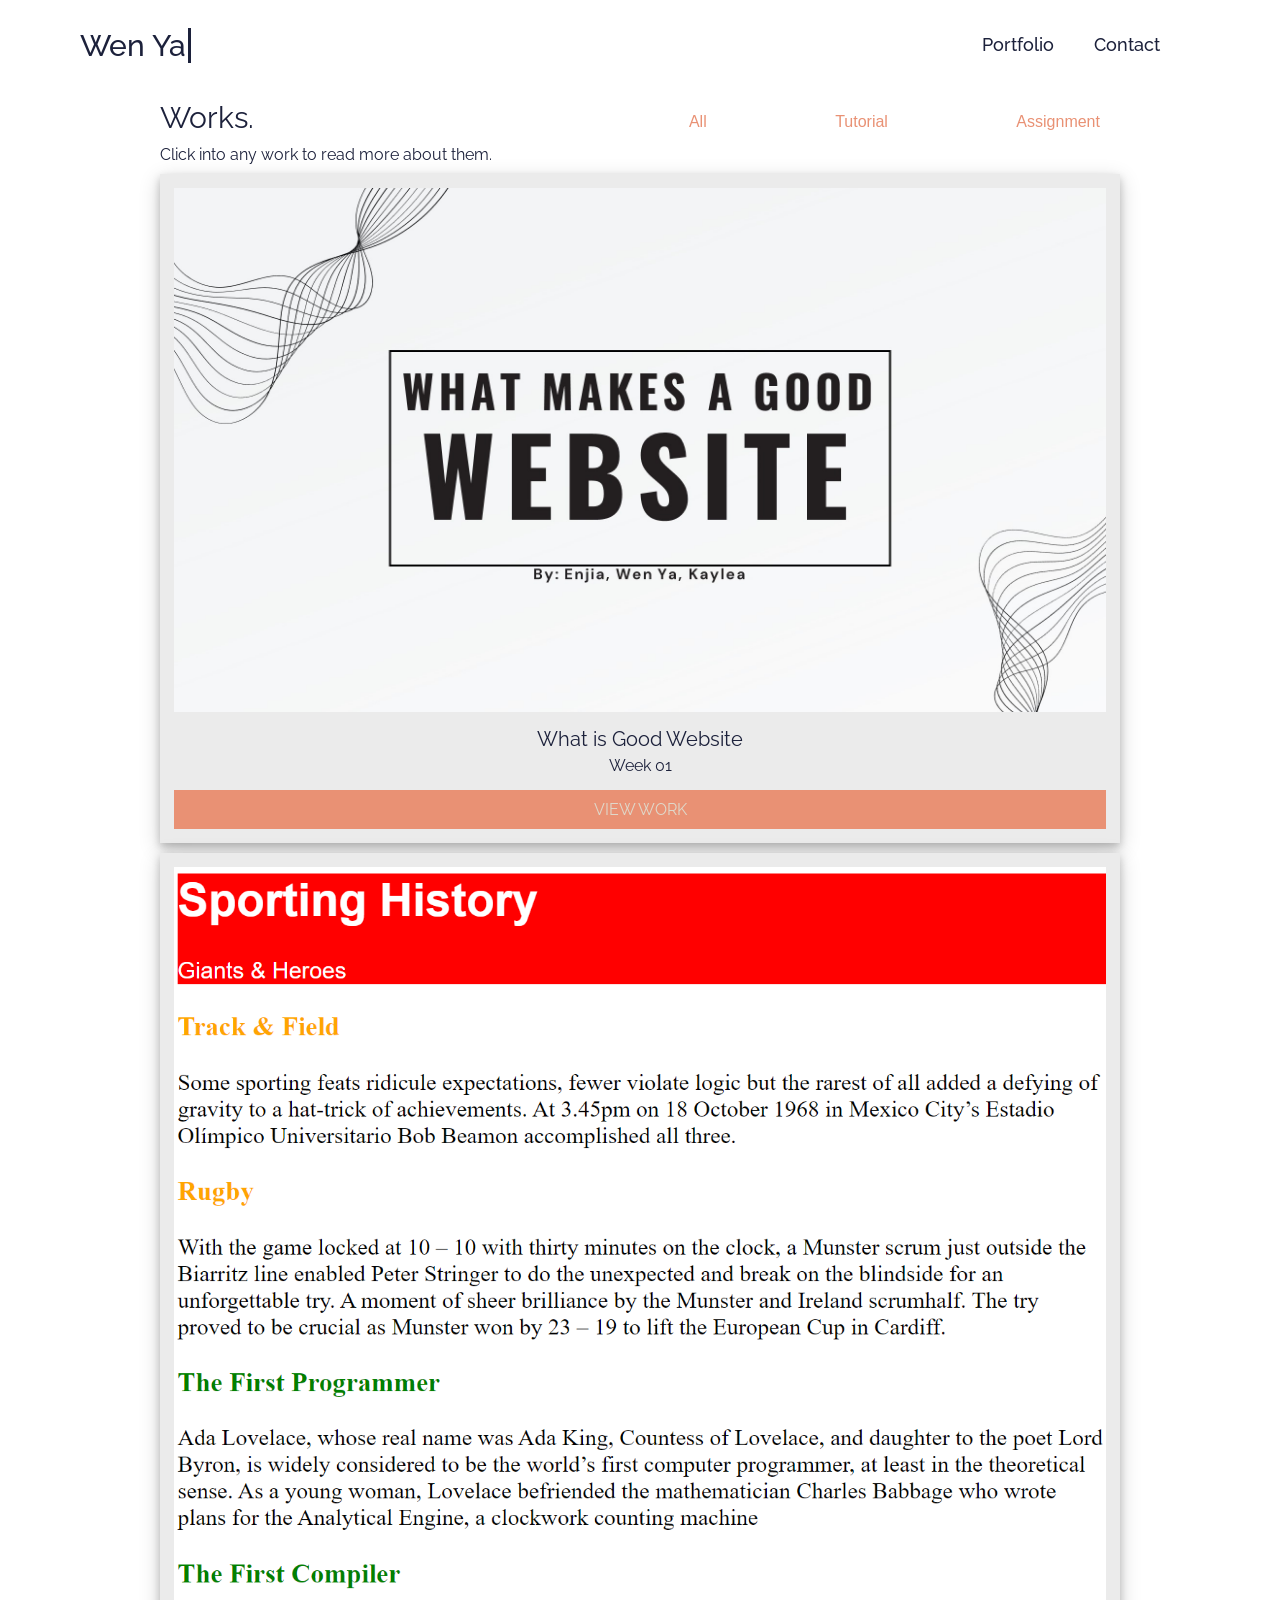
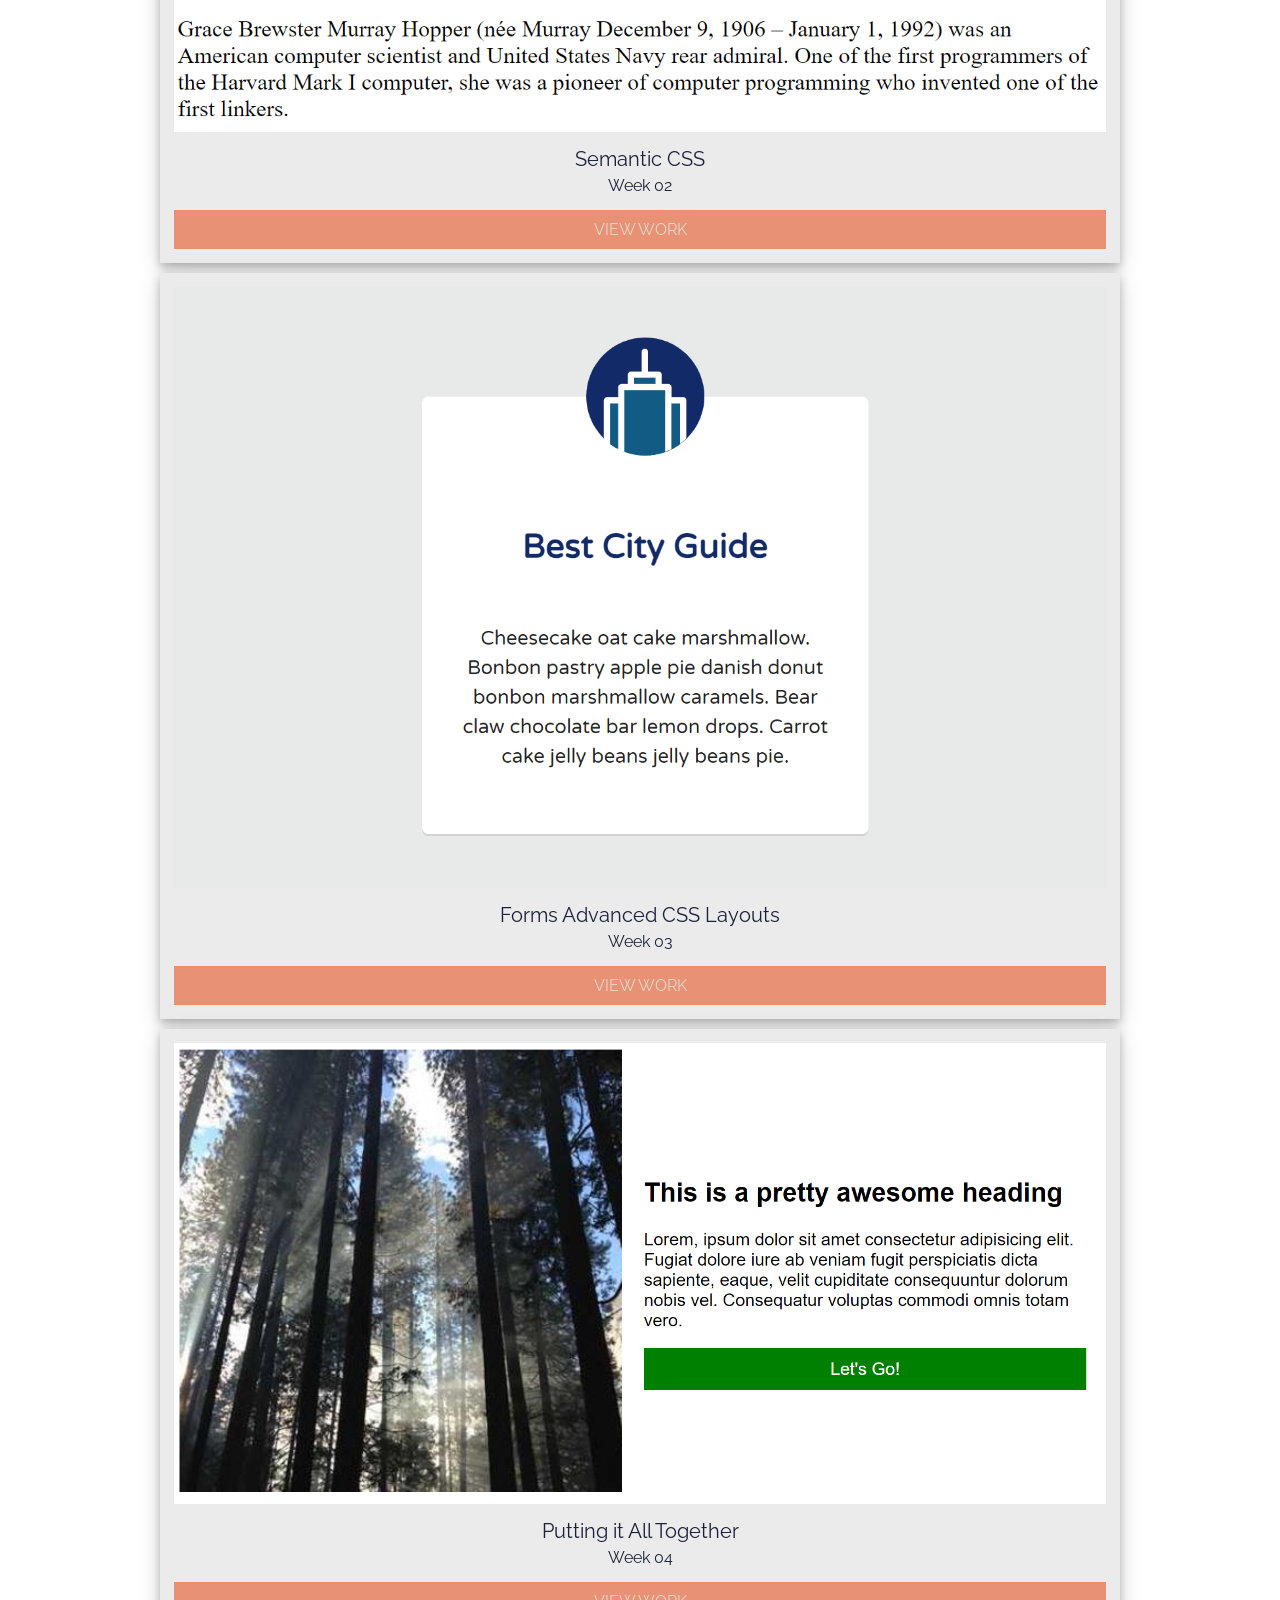
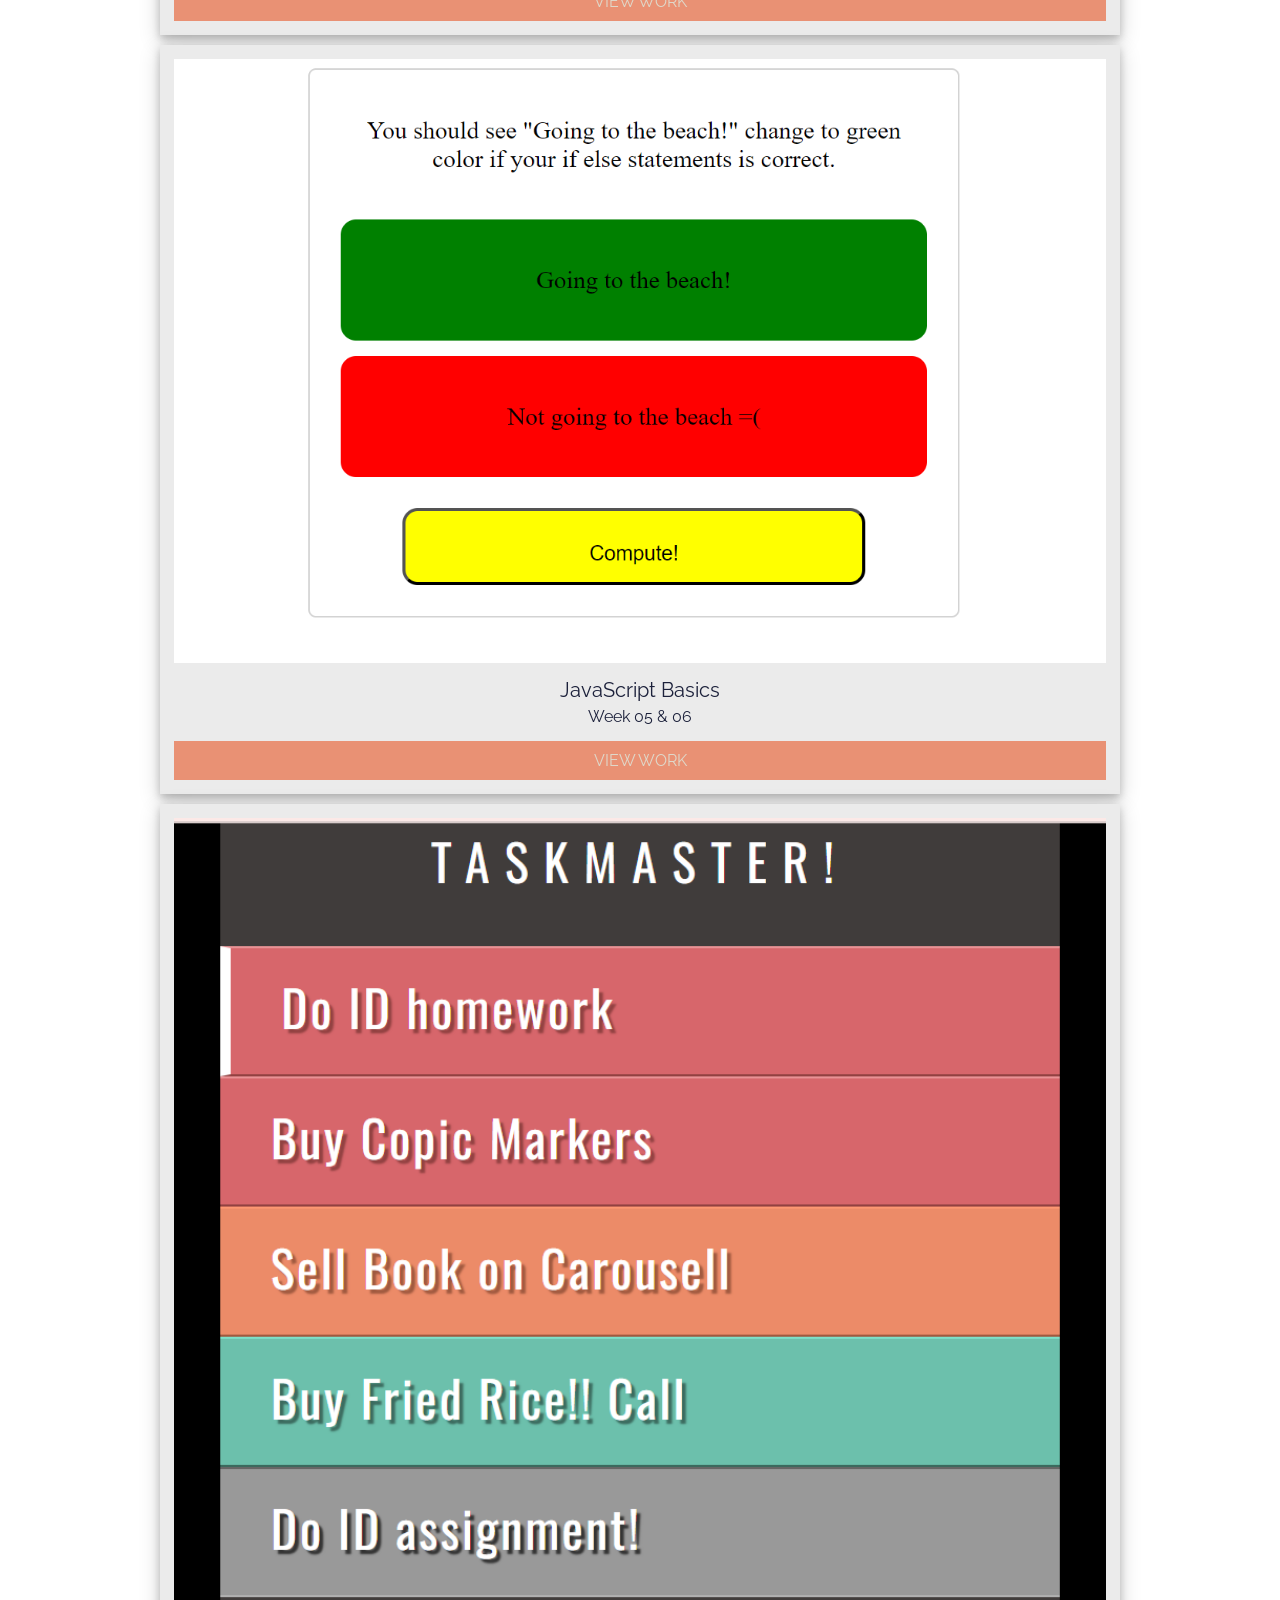
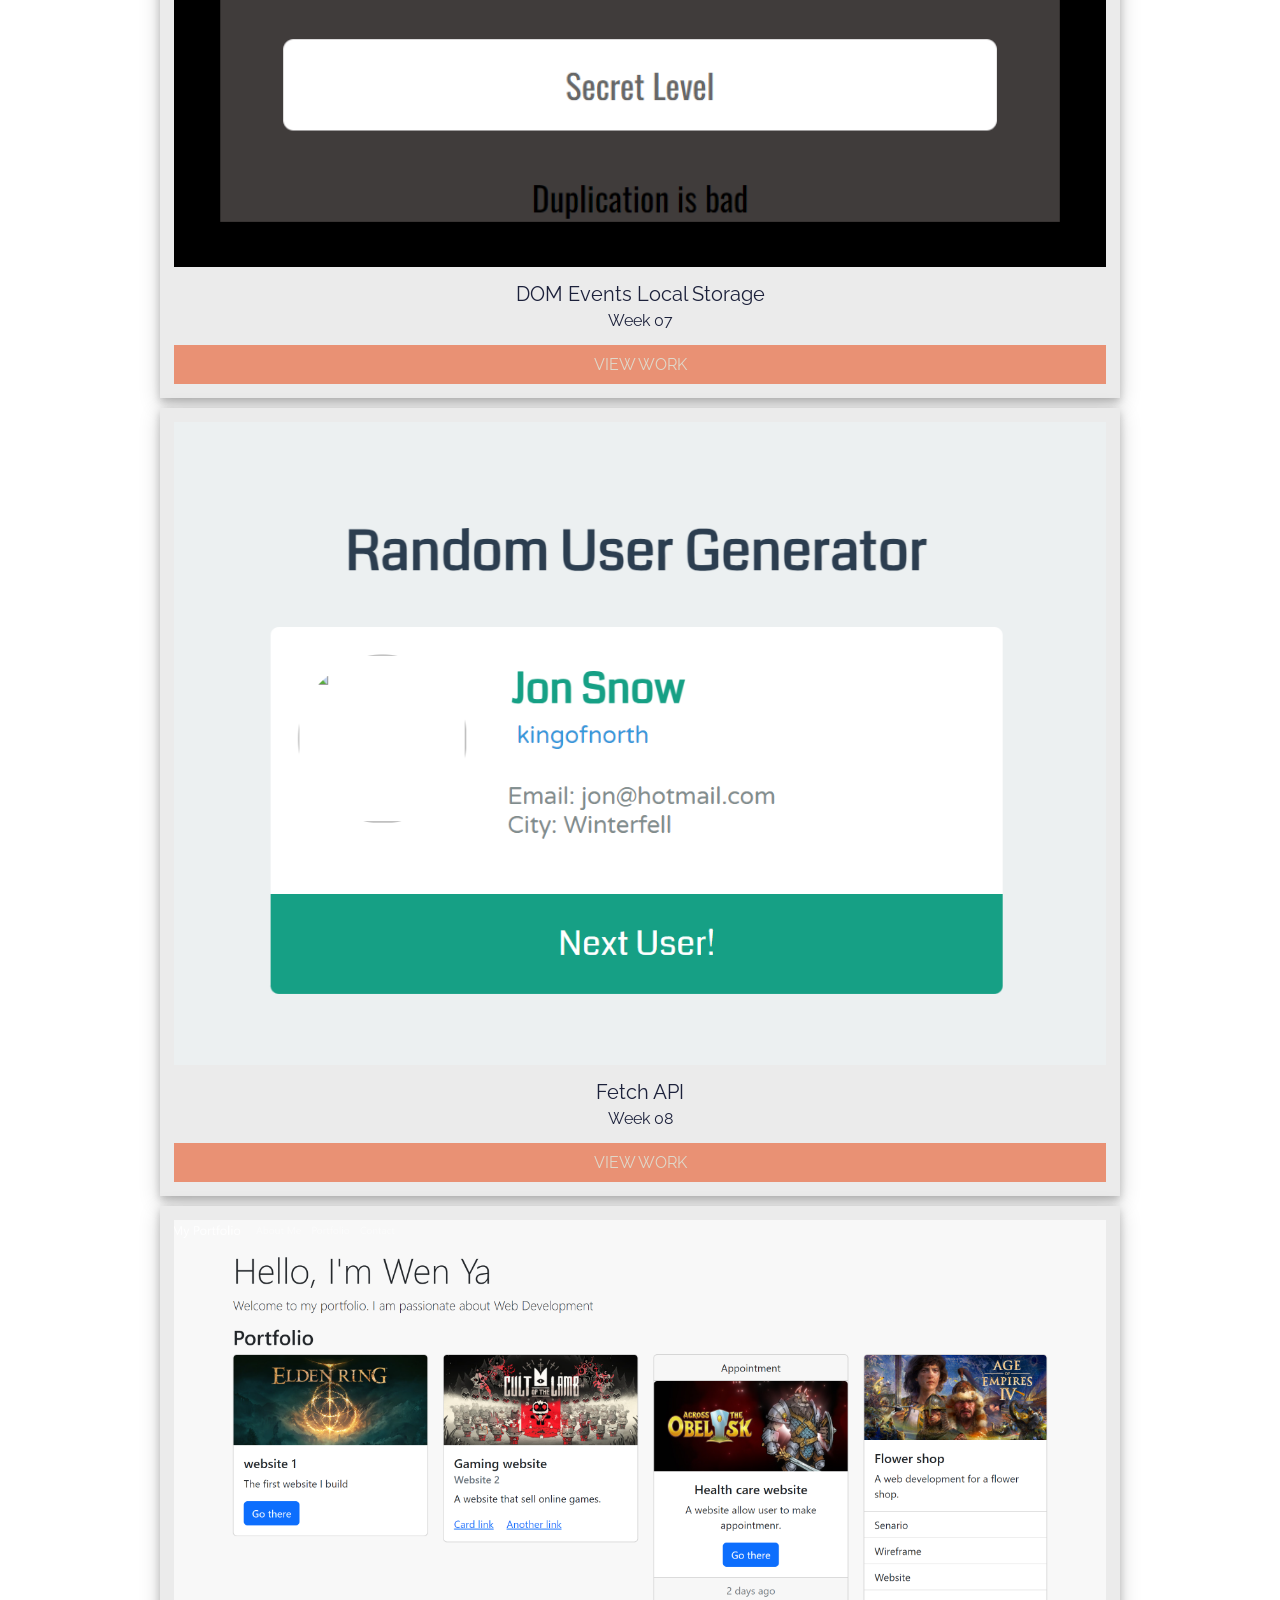
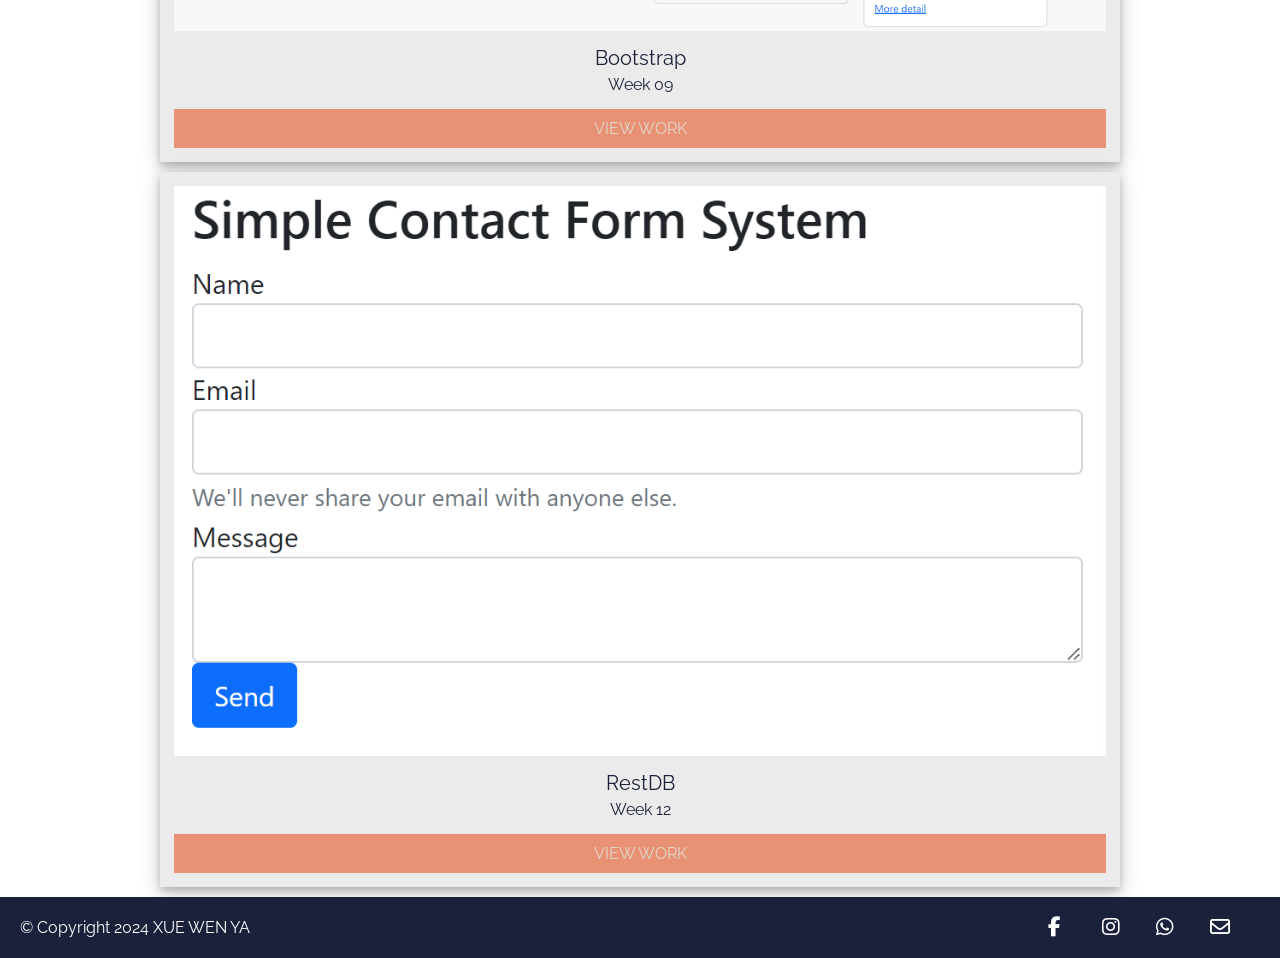
==== commit 68d27876: "update week 12 page" ====
--- a/portfolio.html
+++ b/portfolio.html
@@ -180,6 +180,20 @@
                         <a href="html/week09.html" class="btn">VIEW WORK</a>
                     </div>
 
+                    <!-- Week 12 -->
+                    <div class="col portfolio-item all tutorial">
+                        <div class="work-container">
+                            <div class="image">
+                                <a href="html/week12.html" target="_blank">
+                                    <img src="image/week12/image1.png">
+                                </a>
+                            </div>
+                        </div>
+                        <h3>RestDB</h3>
+                        <p>Week 12</p>
+                        <a href="html/week12.html" class="btn">VIEW WORK</a>
+                    </div>
+
                     
 
 
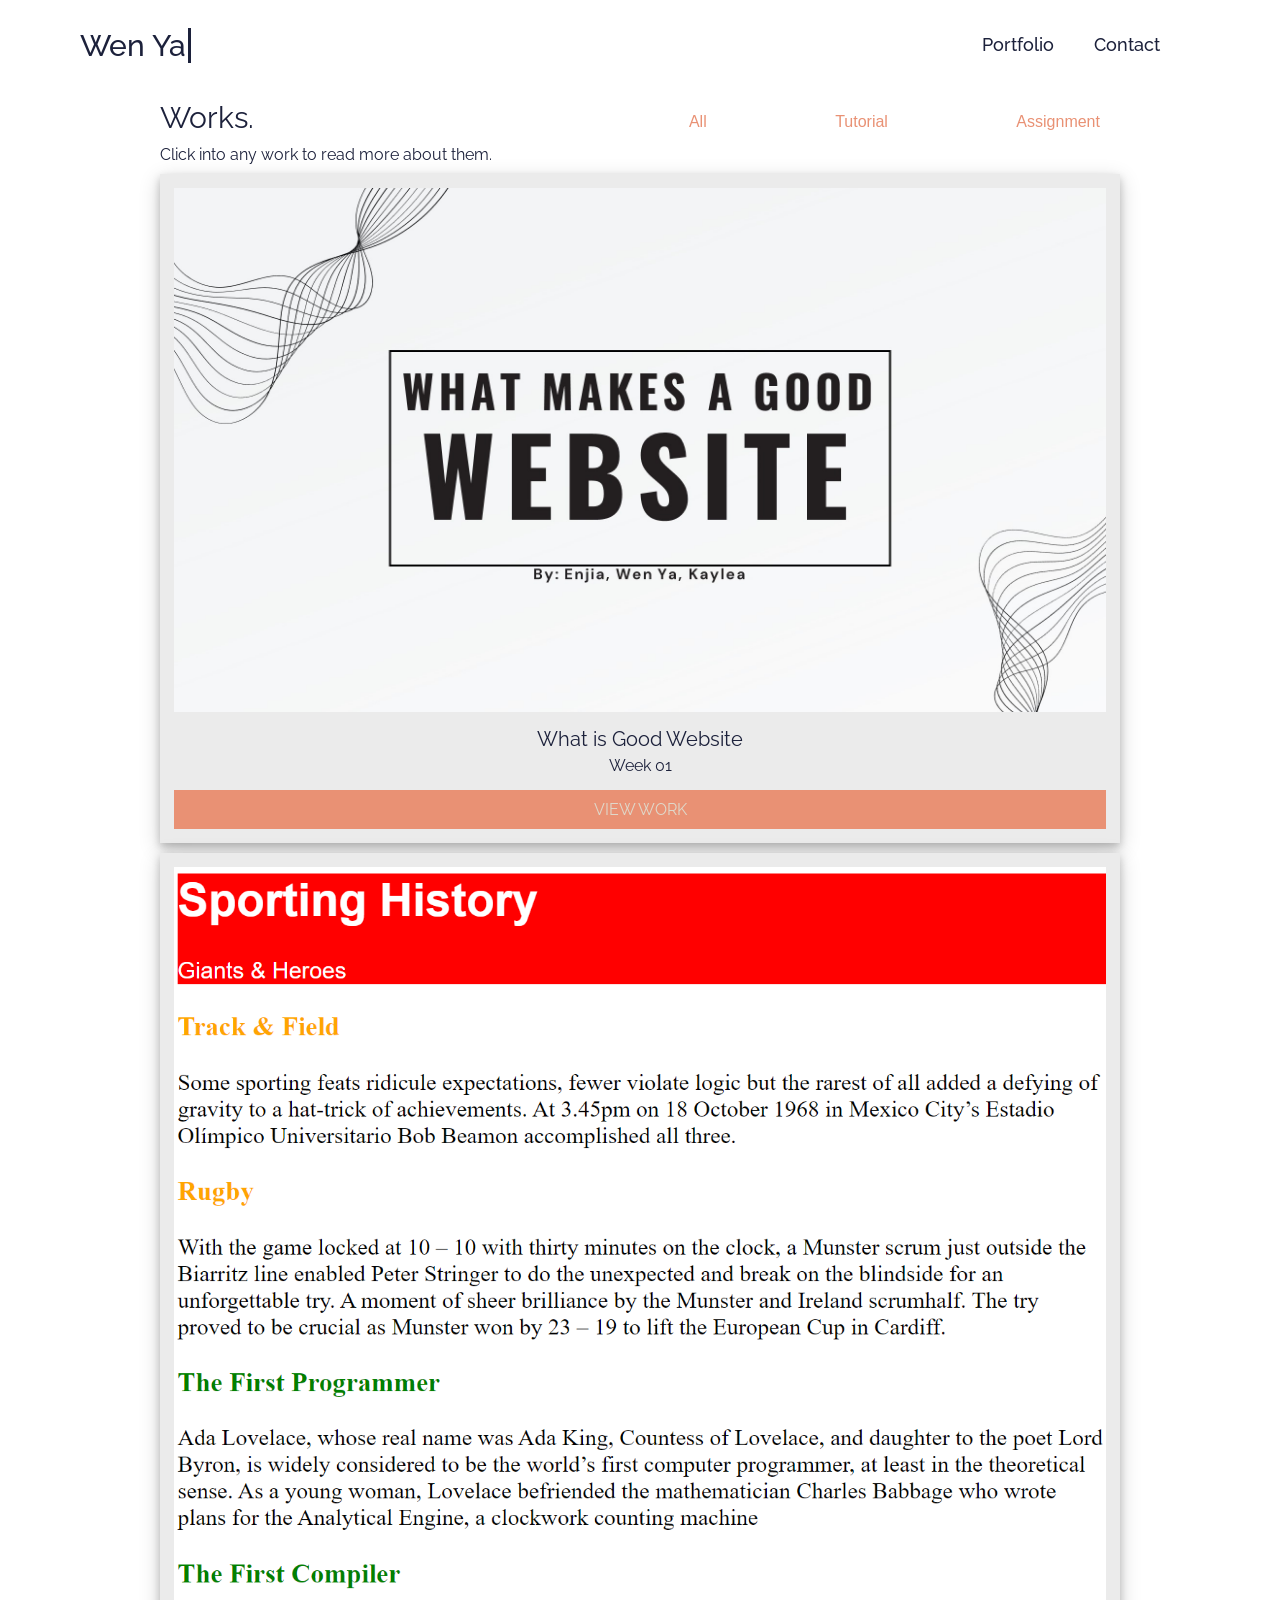
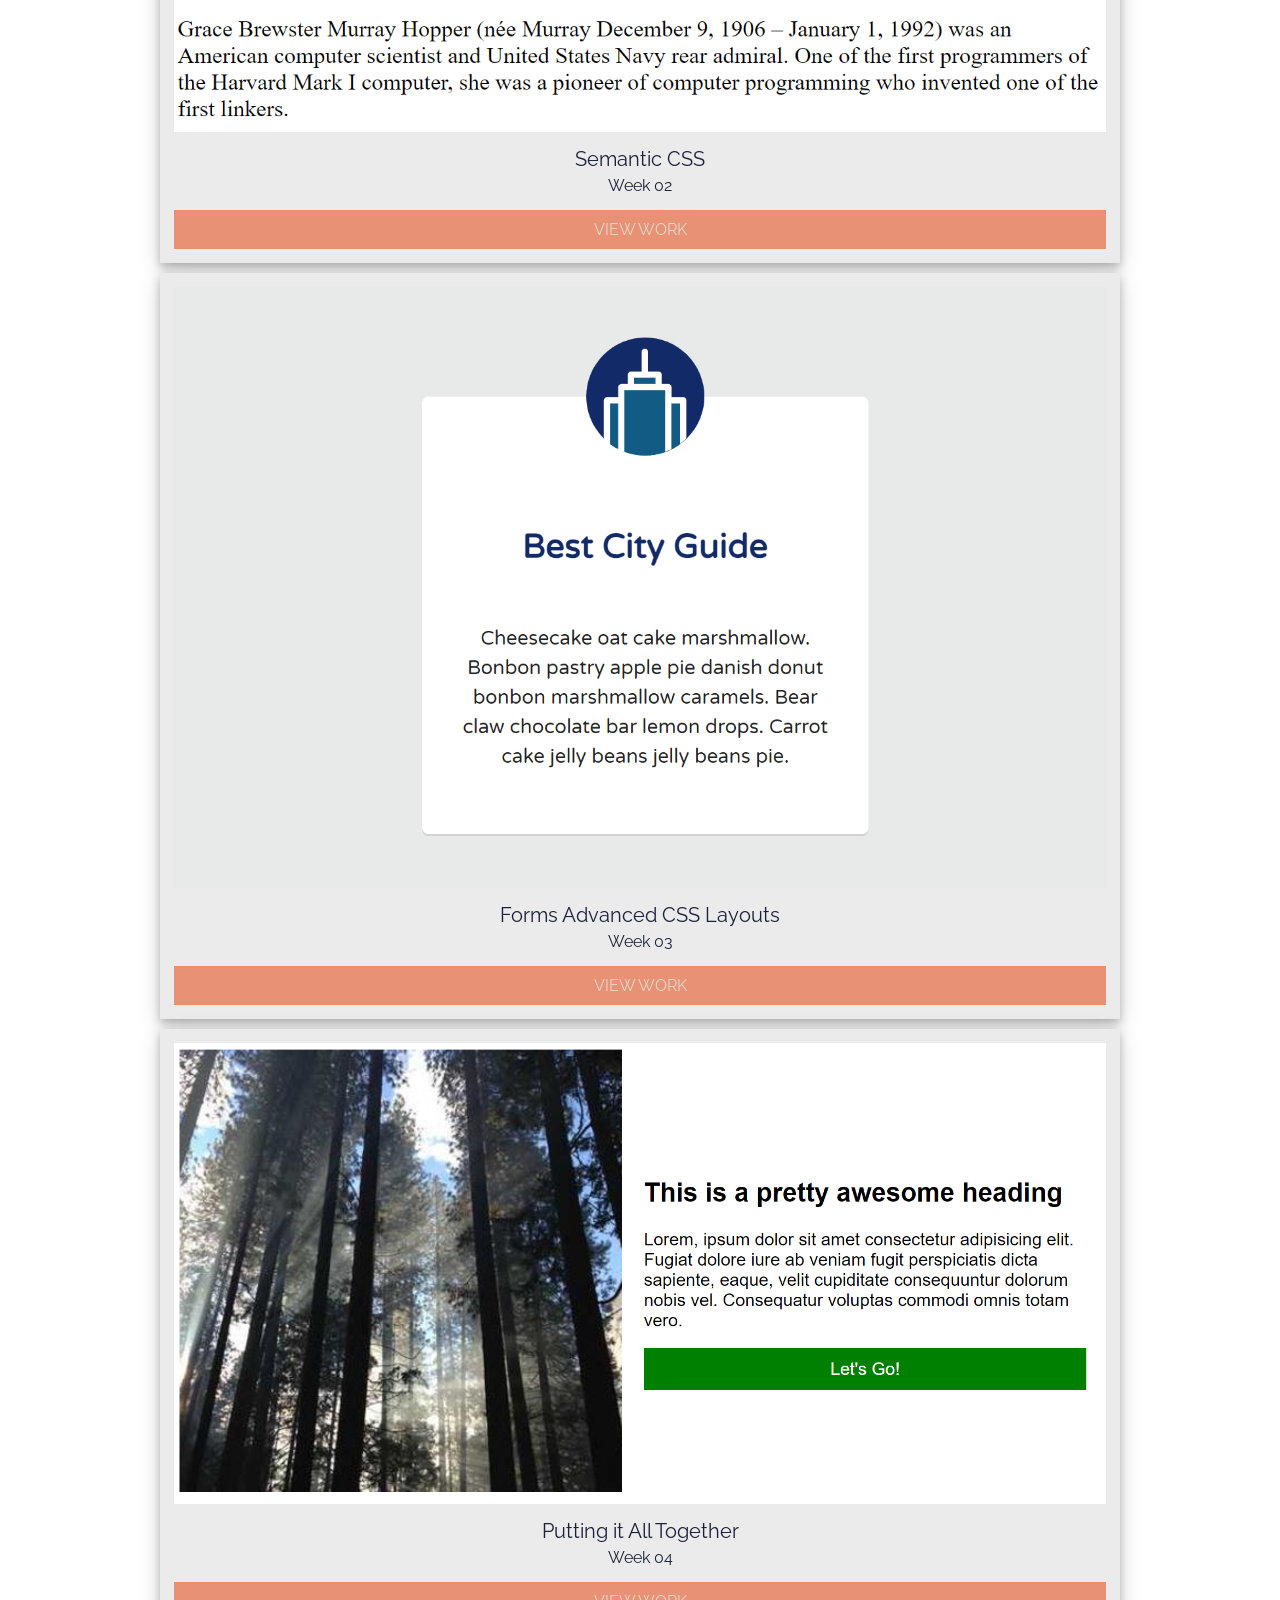
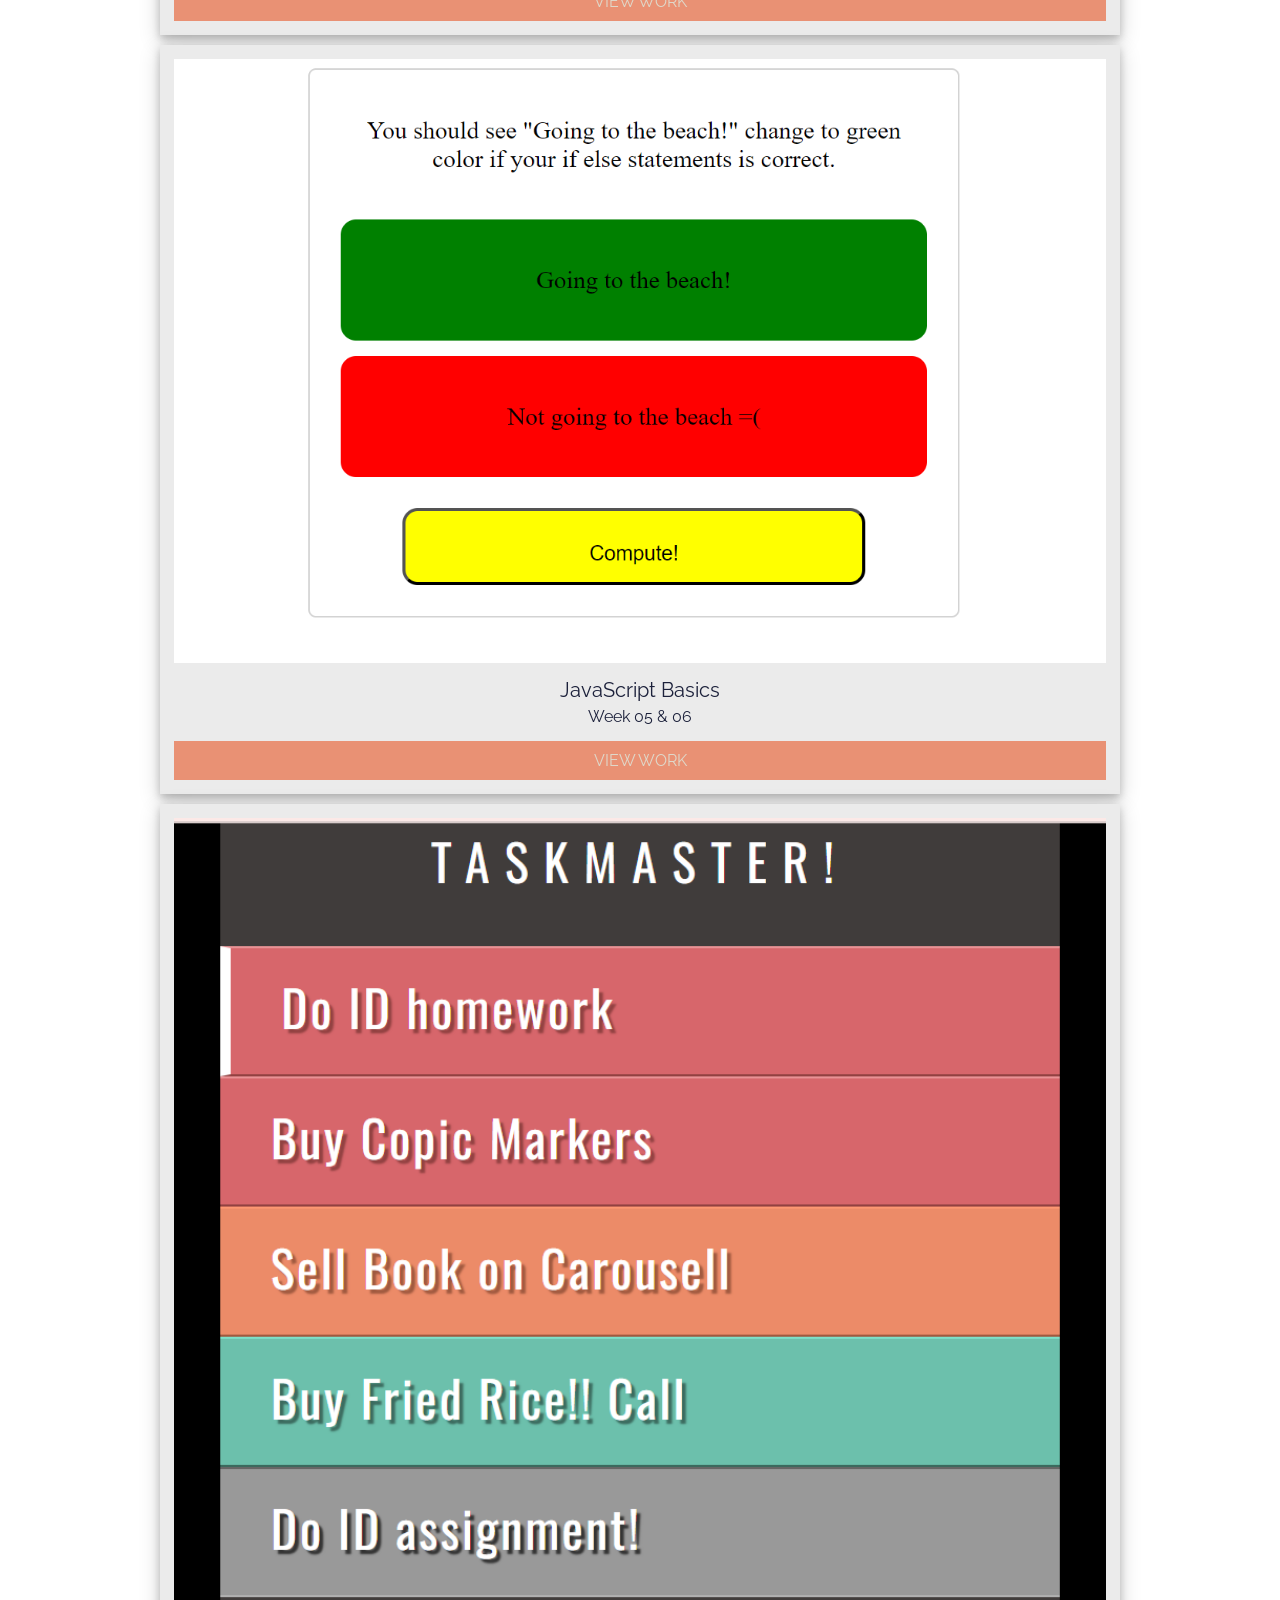
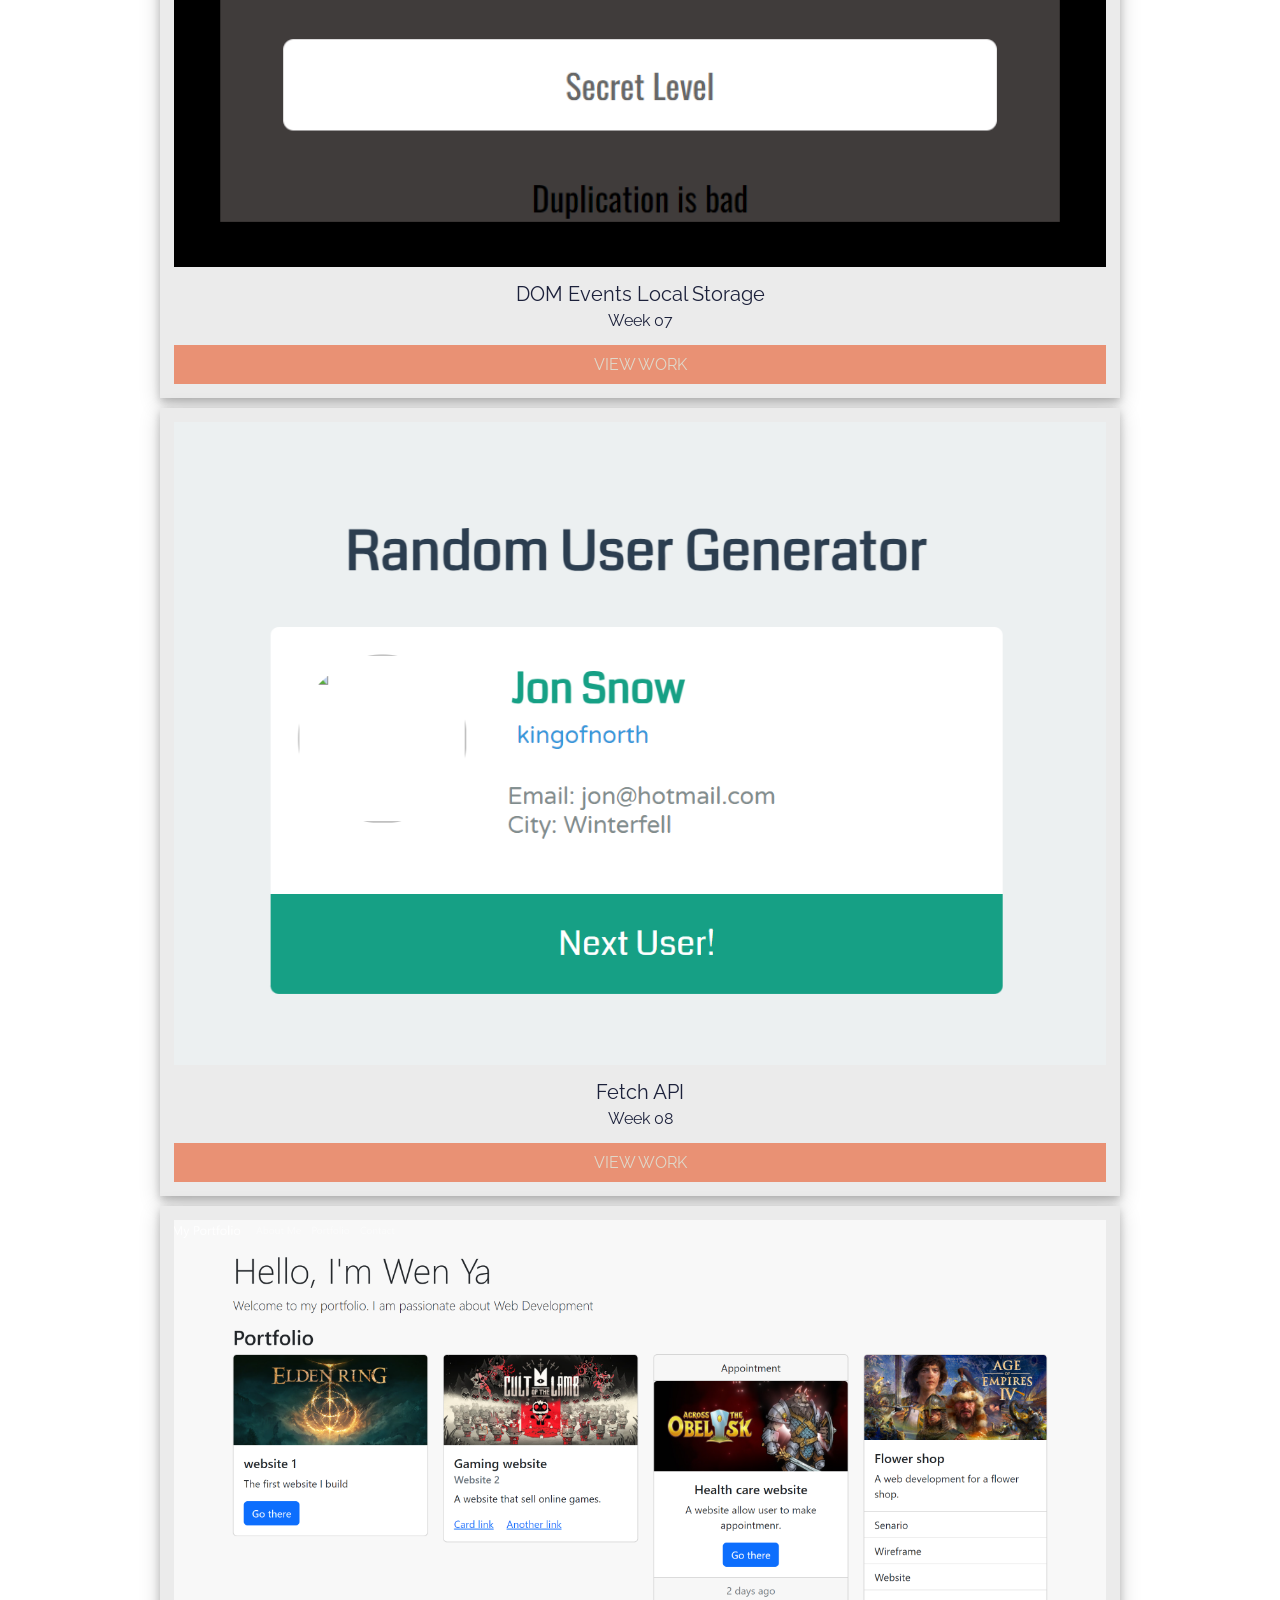
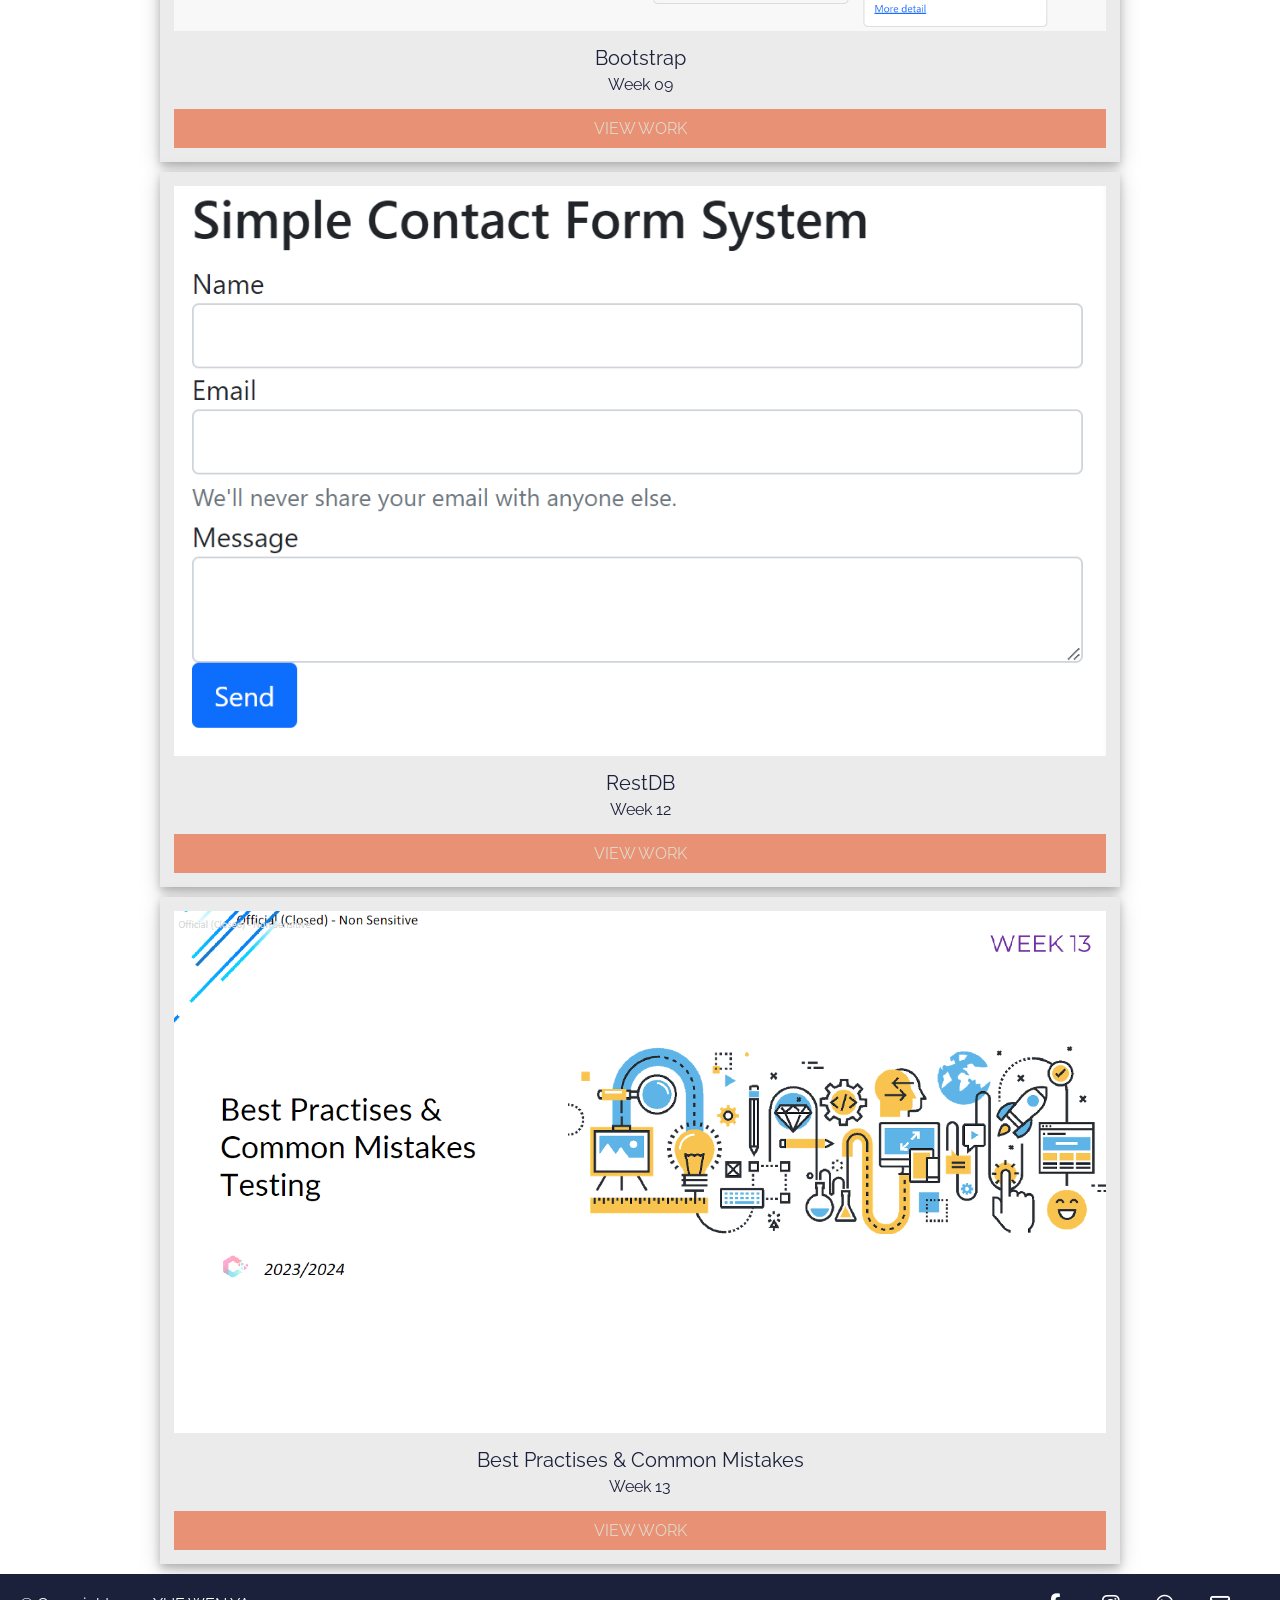
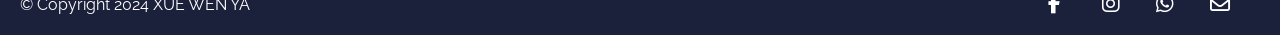
==== commit 3343ad28: "update week13 page" ====
--- a/portfolio.html
+++ b/portfolio.html
@@ -194,6 +194,20 @@
                         <a href="html/week12.html" class="btn">VIEW WORK</a>
                     </div>
 
+                    <!-- Week 13 -->
+                    <div class="col portfolio-item all tutorial">
+                        <div class="work-container">
+                            <div class="image">
+                                <a href="html/week13.html" target="_blank">
+                                    <img src="image/week13/image1.png">
+                                </a>
+                            </div>
+                        </div>
+                        <h3>Best Practises & Common Mistakes</h3>
+                        <p>Week 13</p>
+                        <a href="html/week13.html" class="btn">VIEW WORK</a>
+                    </div>
+
                     
 
 
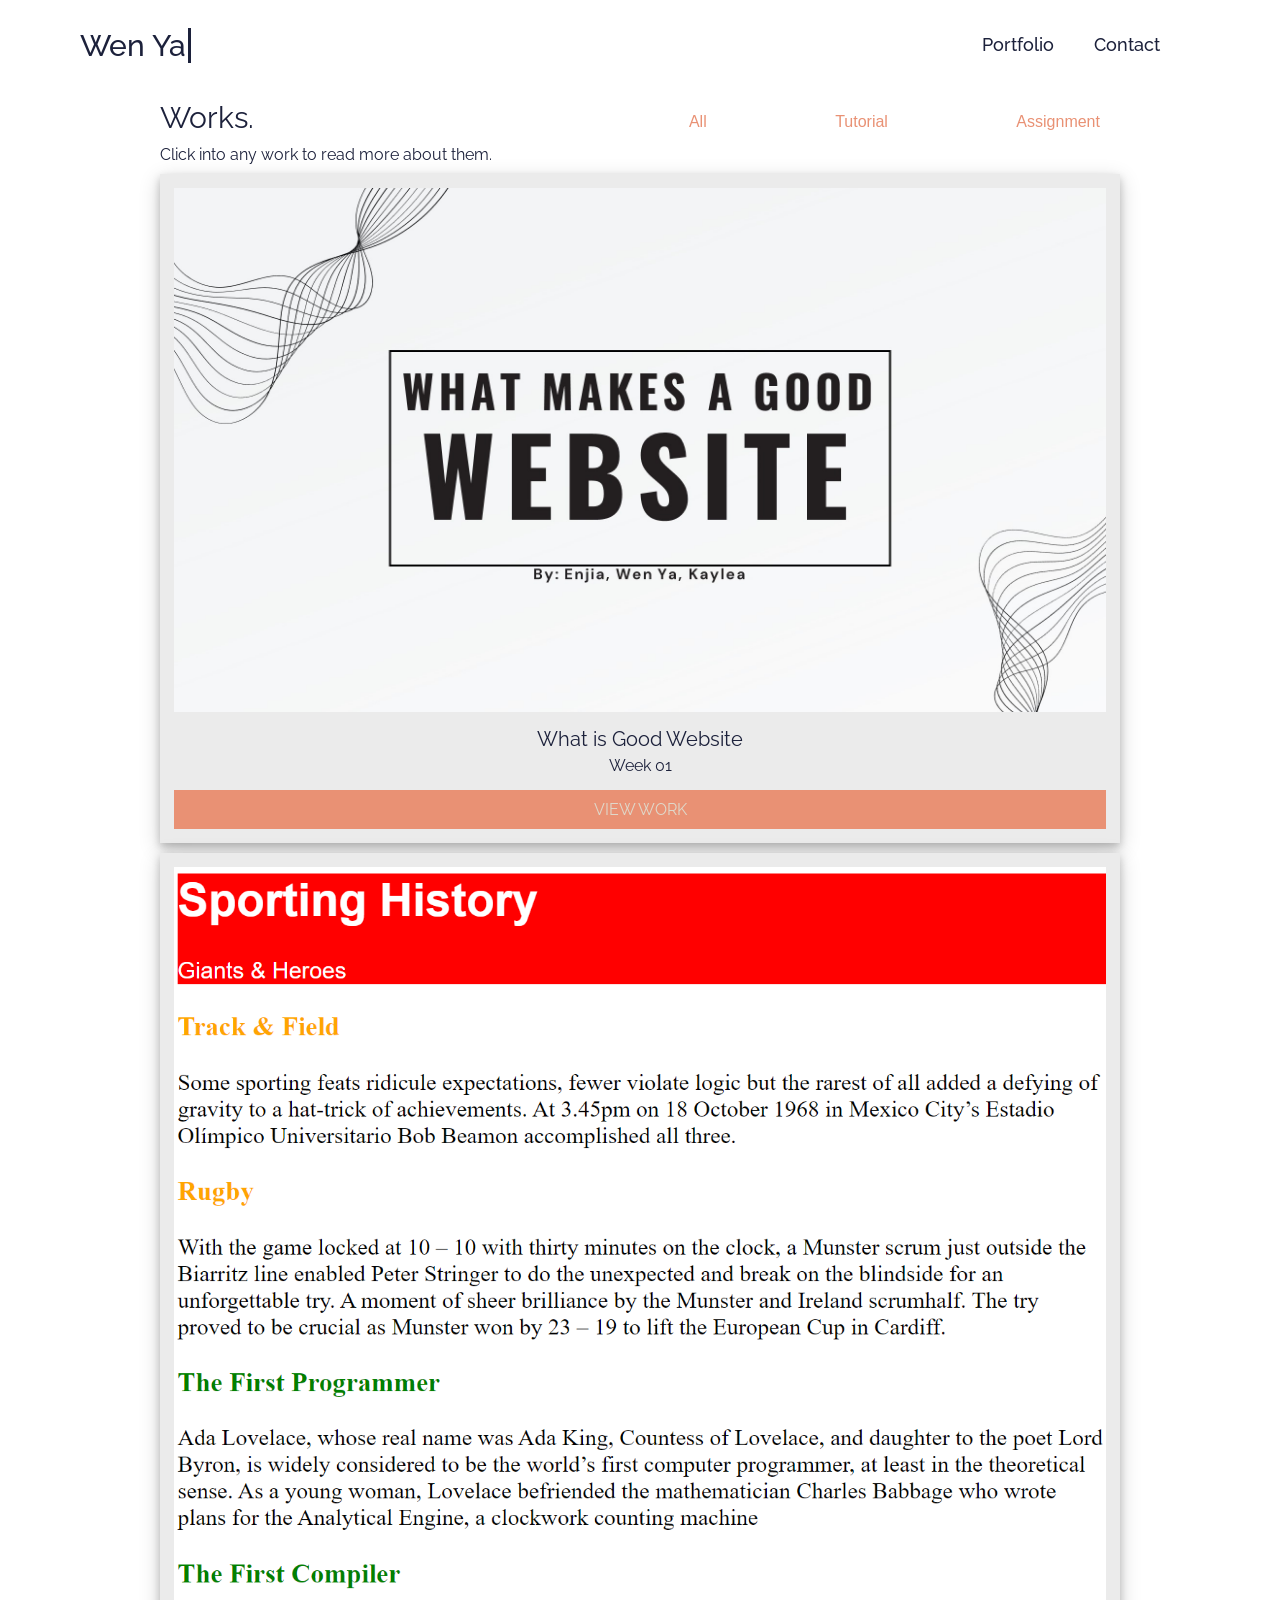
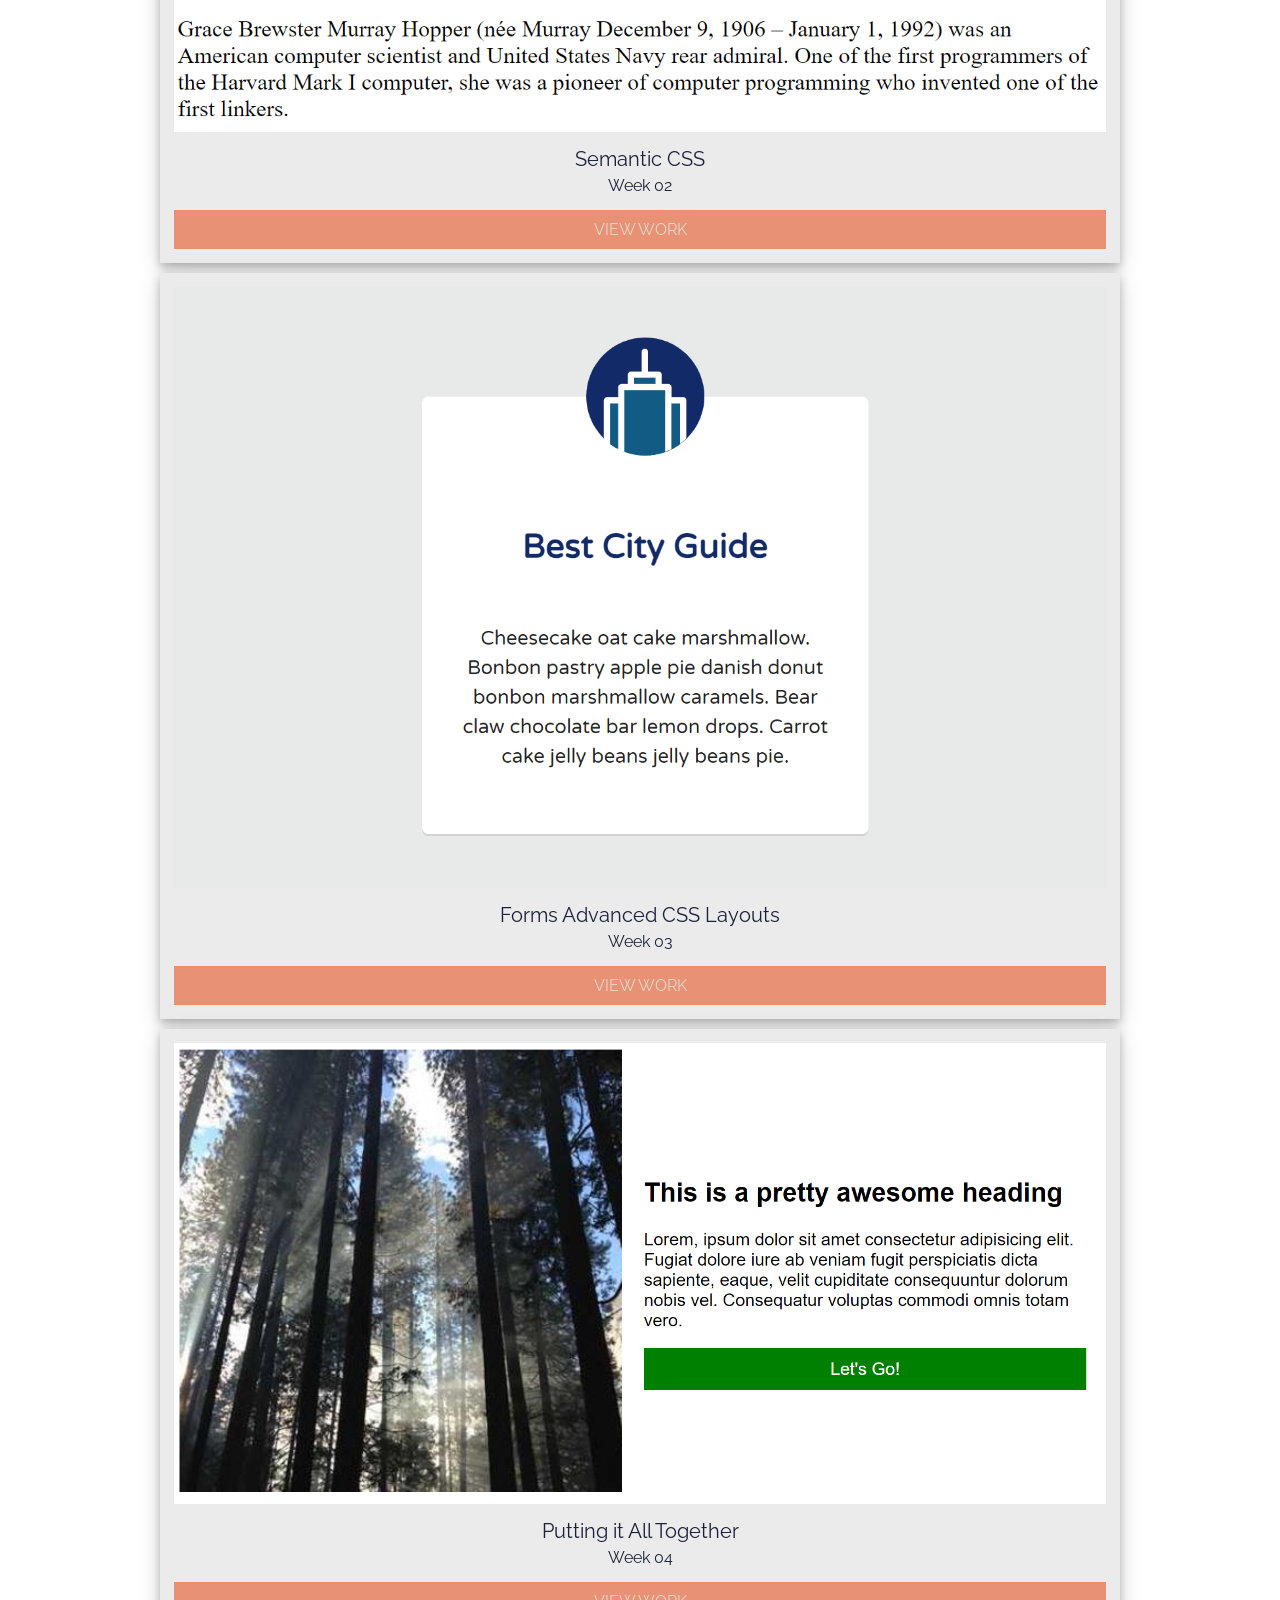
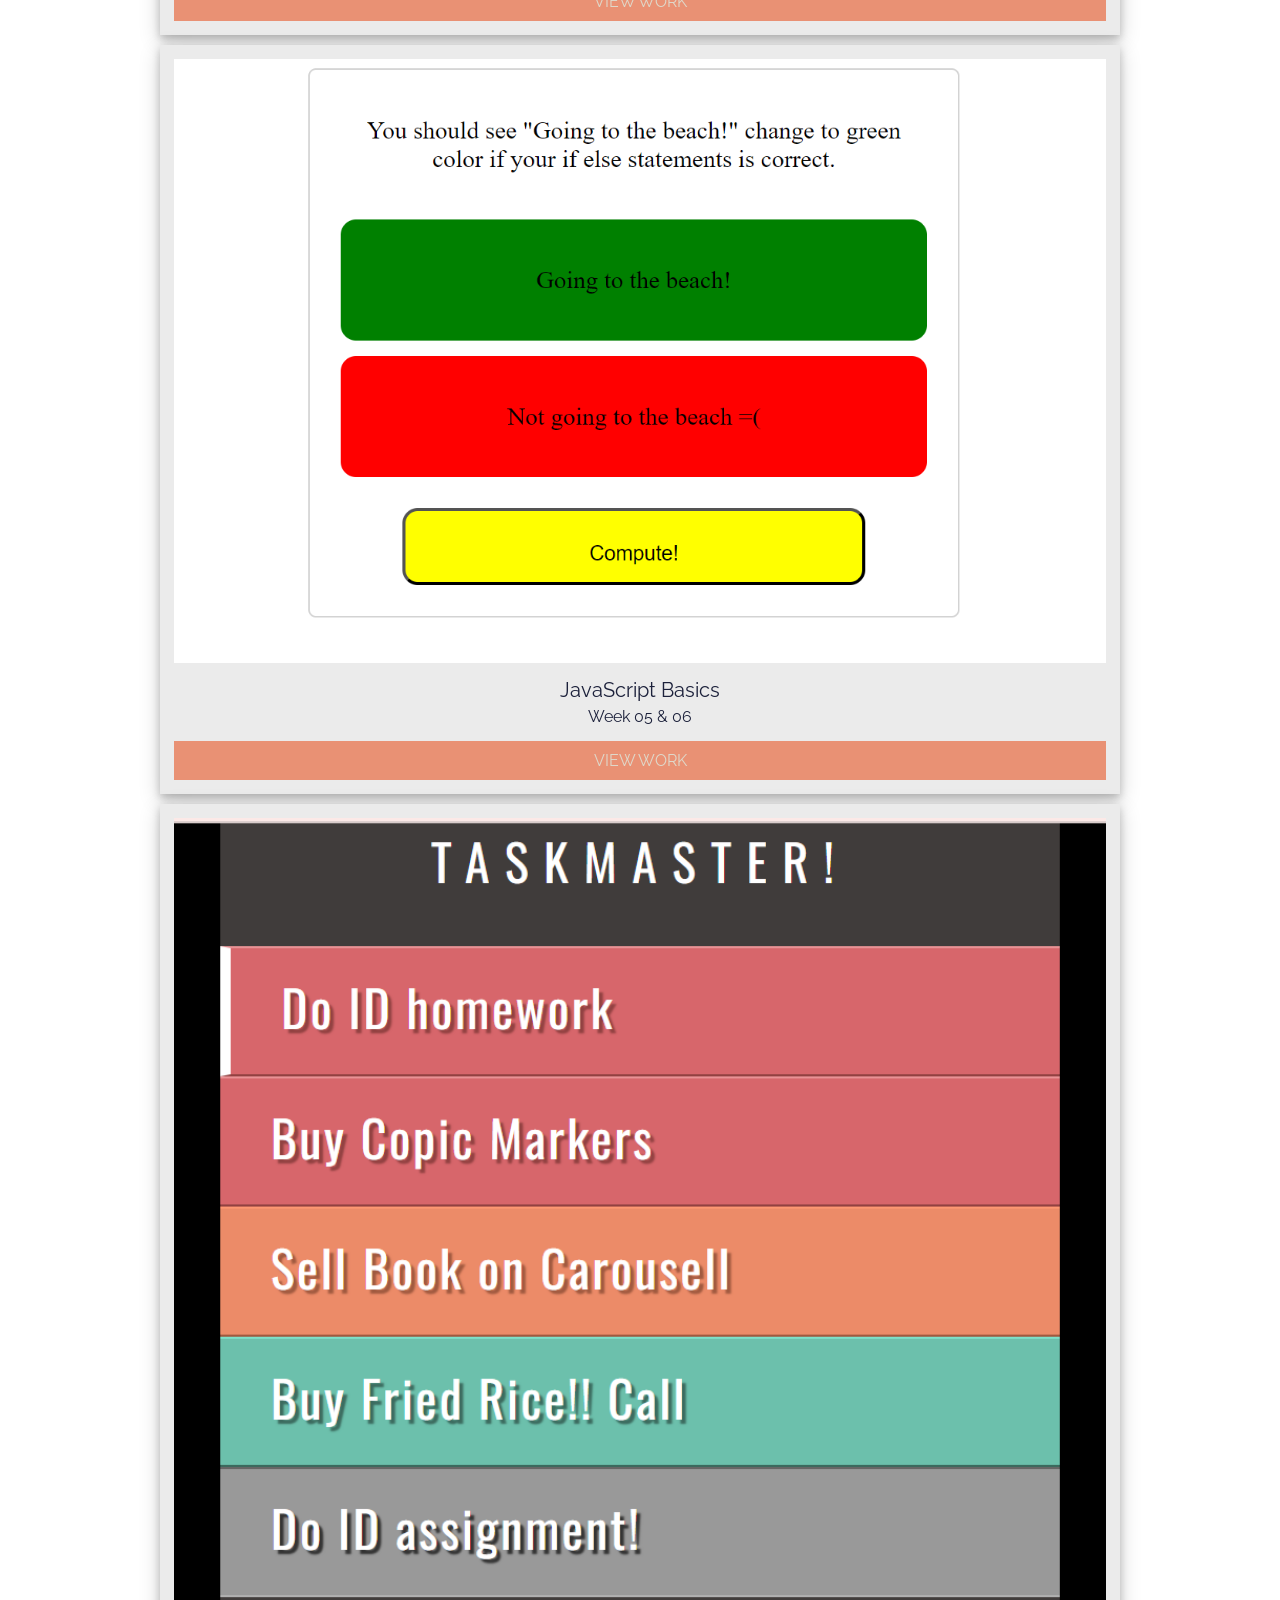
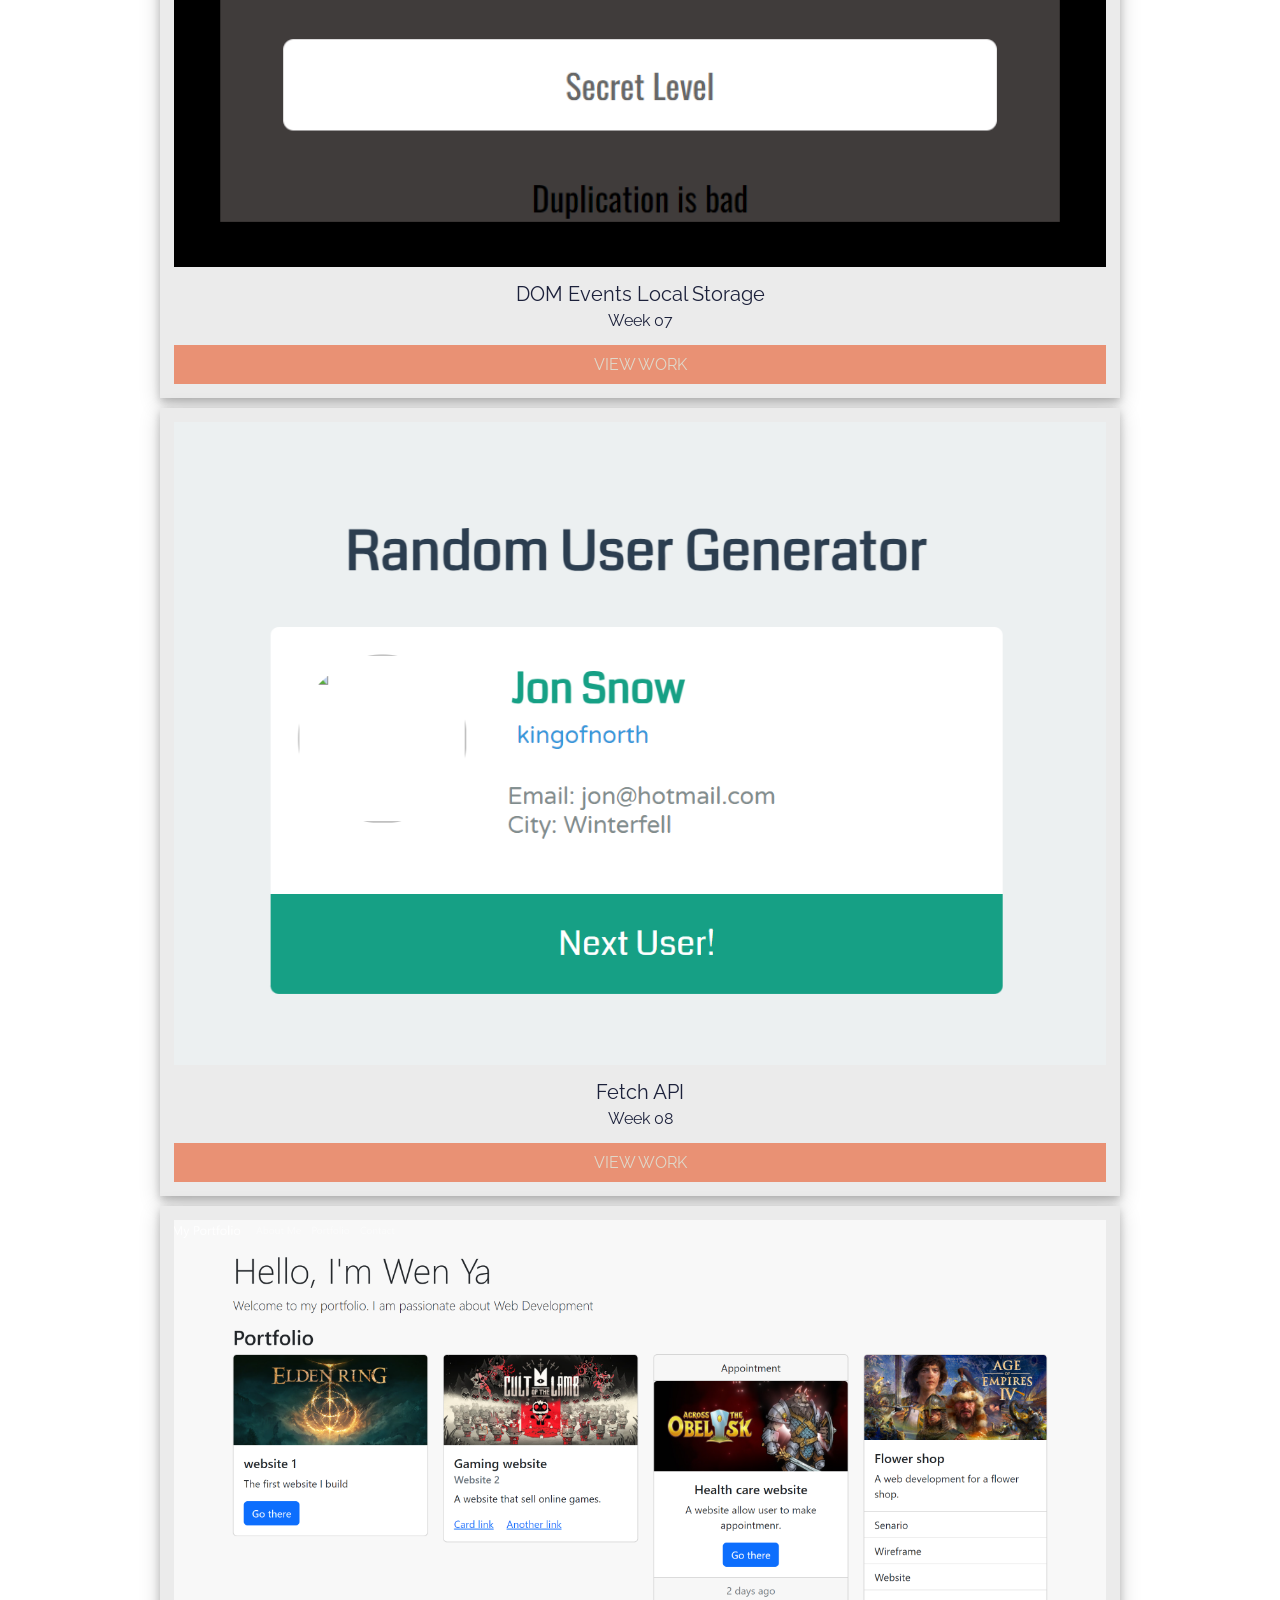
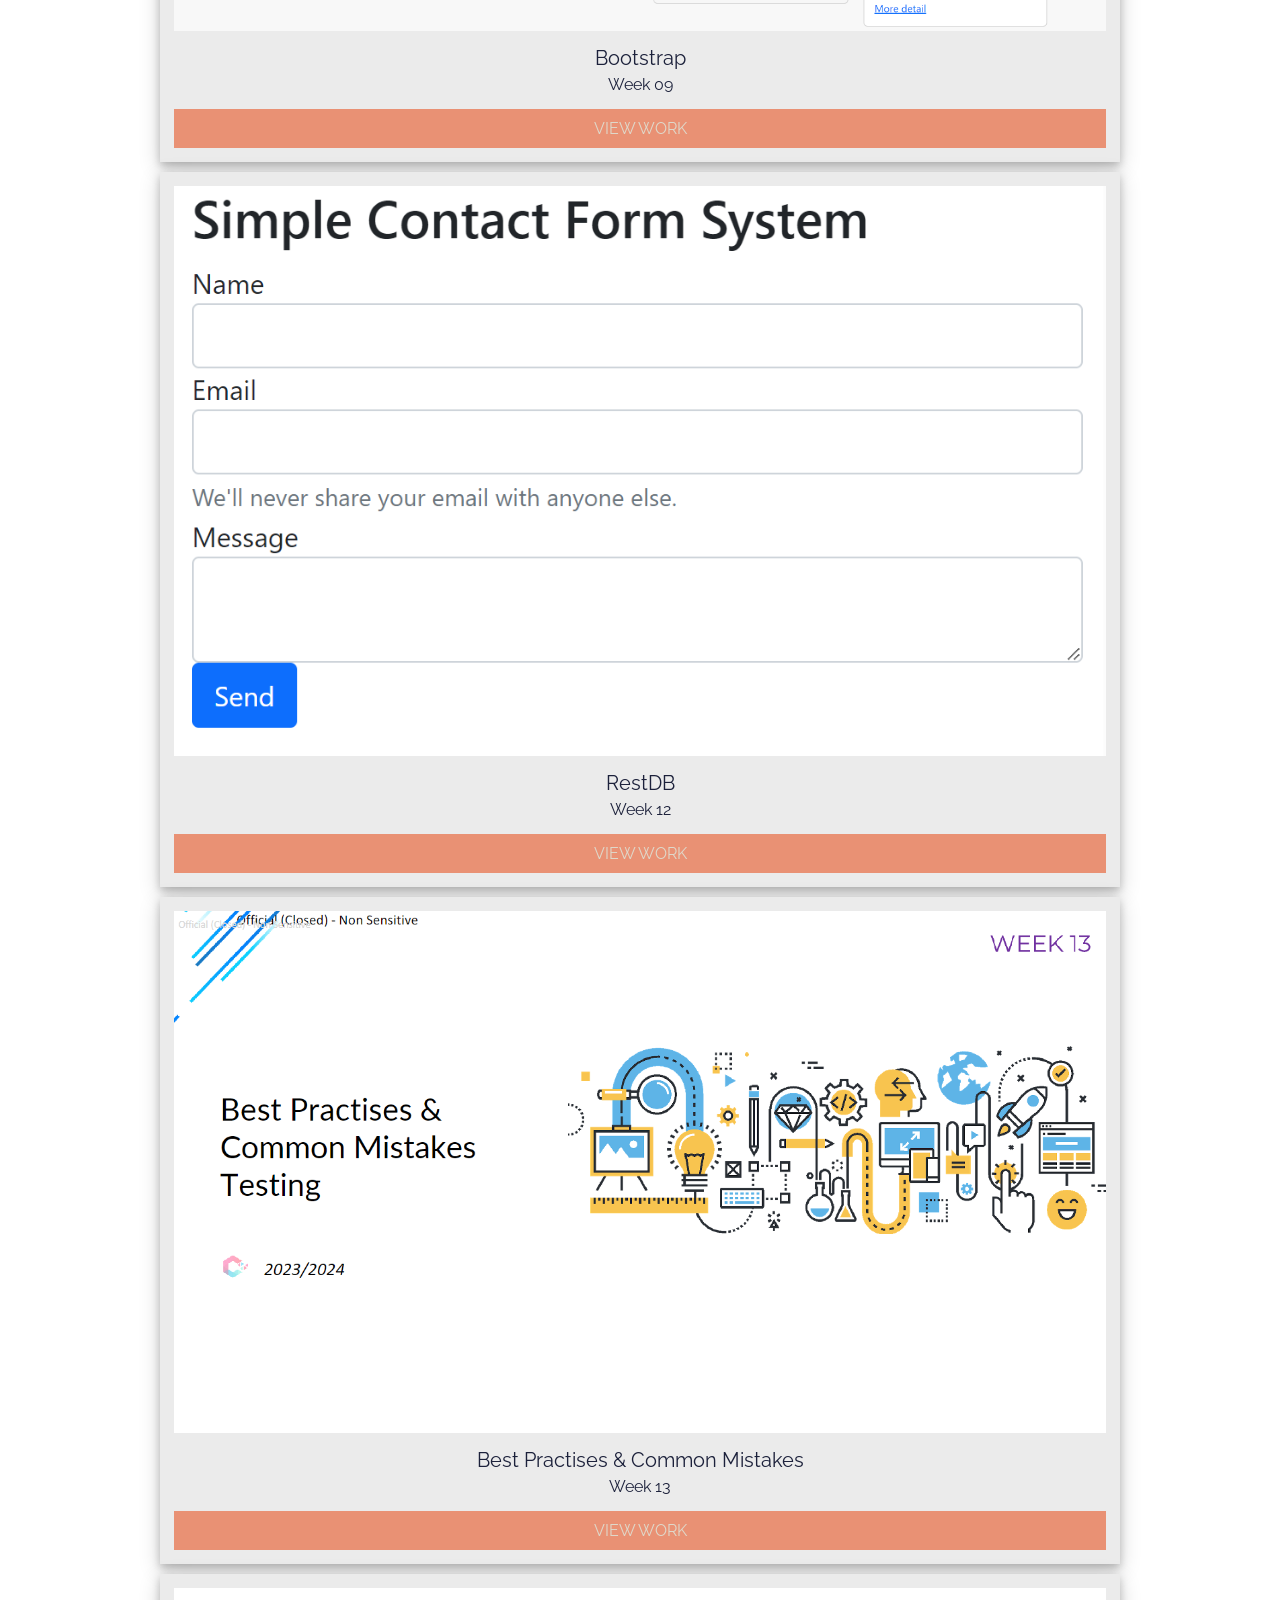
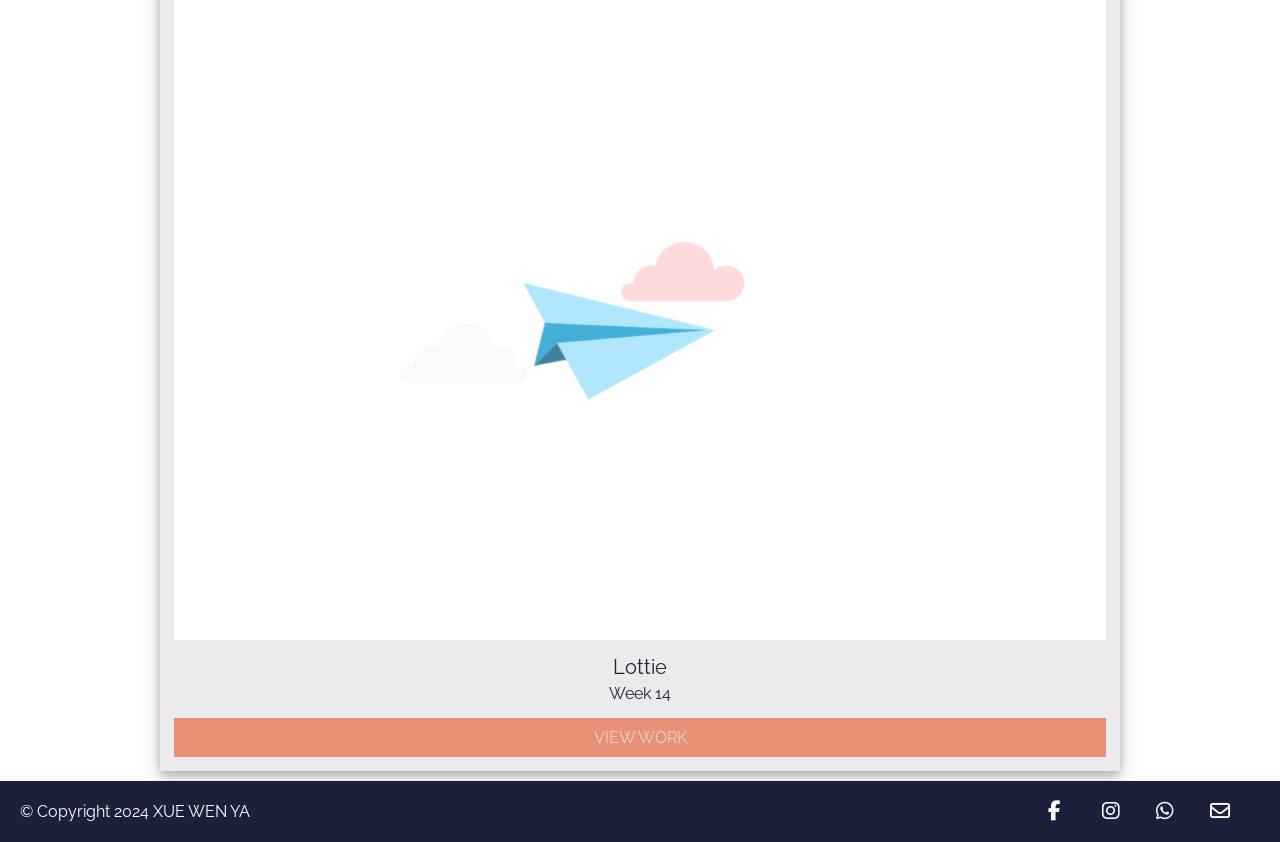
==== commit dfe55257: "update week14 page" ====
--- a/portfolio.html
+++ b/portfolio.html
@@ -167,7 +167,7 @@
                     </div>
 
                     <!-- Week 9 -->
-                    <div class="col portfolio-item all tutorial">
+                    <div class="col portfolio-item all application">
                         <div class="work-container">
                             <div class="image">
                                 <a href="html/week09.html" target="_blank">
@@ -181,7 +181,7 @@
                     </div>
 
                     <!-- Week 12 -->
-                    <div class="col portfolio-item all tutorial">
+                    <div class="col portfolio-item all application">
                         <div class="work-container">
                             <div class="image">
                                 <a href="html/week12.html" target="_blank">
@@ -206,6 +206,20 @@
                         <h3>Best Practises & Common Mistakes</h3>
                         <p>Week 13</p>
                         <a href="html/week13.html" class="btn">VIEW WORK</a>
+                    </div>
+
+                    <!-- Week 14 -->
+                    <div class="col portfolio-item all application">
+                        <div class="work-container">
+                            <div class="image">
+                                <a href="html/week14.html" target="_blank">
+                                    <img src="image/week14/image1.png">
+                                </a>
+                            </div>
+                        </div>
+                        <h3>Lottie</h3>
+                        <p>Week 14</p>
+                        <a href="html/week14.html" class="btn">VIEW WORK</a>
                     </div>
 
                     
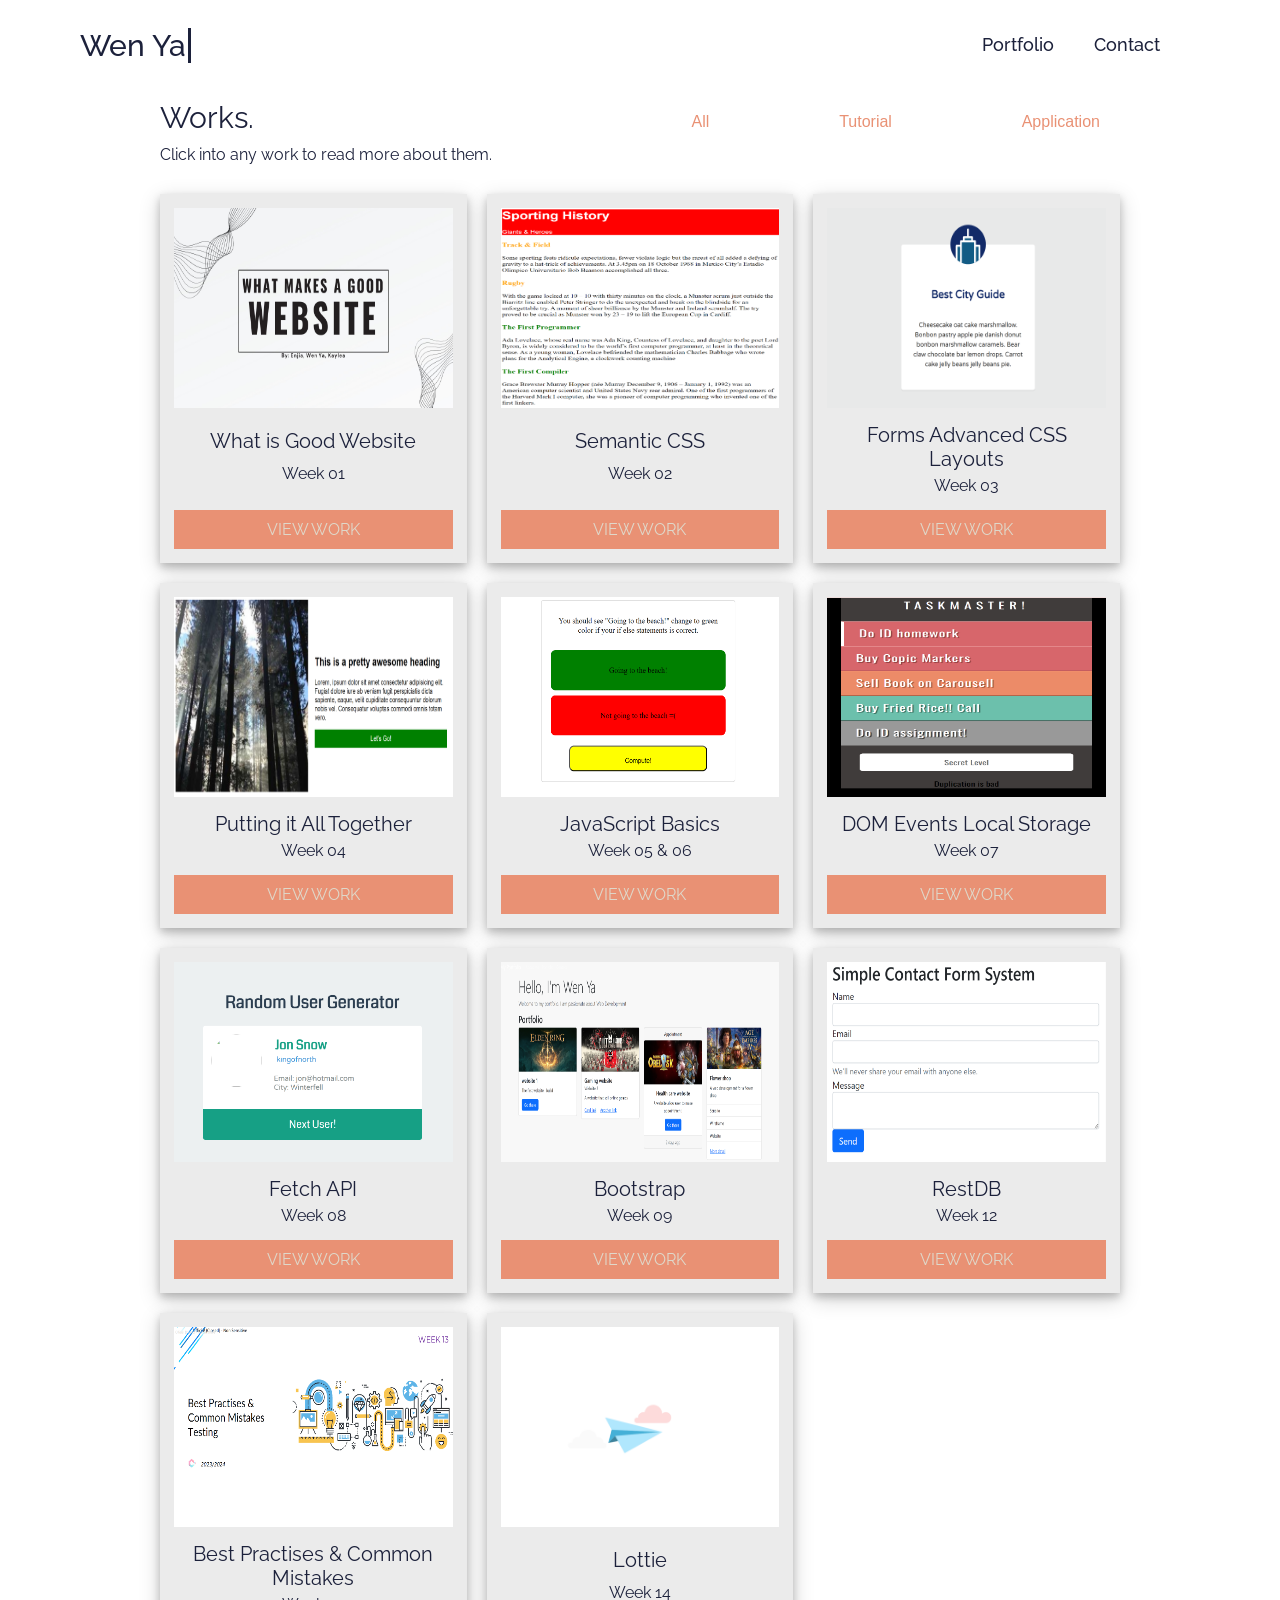
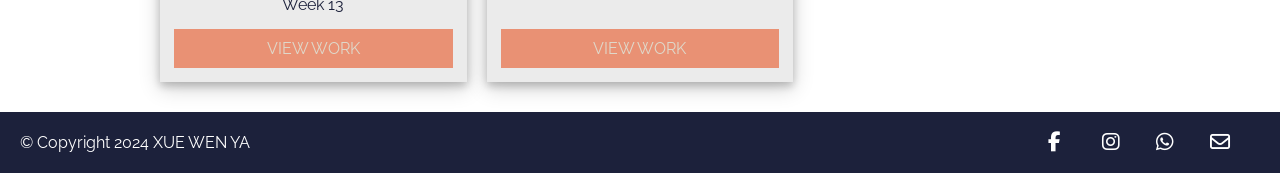
==== commit db974d28: "update contact page" ====
--- a/portfolio.html
+++ b/portfolio.html
@@ -58,16 +58,16 @@
                     <button type="button" class="portfolio-btn active-btn" id="all">
                         All
                     </button>
-                    <button type="button" class="portfolio-btn active-btn" id="all">
+                    <button type="button" class="portfolio-btn active-btn" id="tutorial">
                         Tutorial
                     </button>
-                    <button type="button" class="portfolio-btn active-btn" id="all">
-                        Assignment
+                    <button type="button" class="portfolio-btn active-btn" id="application">
+                        Application
                     </button>
                 </div>
 
                 <!-- works -->
-                <div class="portdolio-items">
+                <div class="portfolio-items">
                     <!-- Week 1 -->
                     <div class="col portfolio-item all tutorial">
                         <div class="work-container">
@@ -241,6 +241,6 @@
           <a href="mailto:wenyaxue0326@gmail.com"><i class="fa-regular fa-envelope"></i></a>
         </div>
       </footer>
-      <script src="../js/script.js"></script>
+      <script src="js/script.js"></script>
 </body>
 </html>
--- a/css/style.css
+++ b/css/style.css
@@ -133,7 +133,8 @@
   display: flex;
   justify-content: space-between;
   align-items: center;
-  margin: 20px 0;
+  margin: 40px 0;
+  padding: 0 30px;
   font-family: "Raleway", sans-serif;
   font-weight: 500;
   text-align: left;
@@ -195,7 +196,6 @@
 
 /* filter menu */
 .portfolio-container,
-header,
 main,
 footer {
   padding: 0 30px;
@@ -369,17 +369,69 @@
   border: 1px solid red;
 }
 
-/* tablet */
+/* contact */
+#add-update-contact {
+  display: none;
+  position: fixed;
+  transform: translate(-50%, -50%);
+  padding: 30px;
+  background-color: #d4edda;
+  text-align: center;
+  color: #e99174;
+  border: 1px solid #c3e6cb;
+  border-radius: 5px;
+  box-shadow: 0 0 10px rgba(0, 0, 0, 0.1);
+}
+
+/* contact form */
+.contact-table {
+  margin: 30px 0;
+}
+.contact-form {
+  color: #1c213b;
+  border-radius: 25px;
+  box-shadow: 0 0 16px -4px rgba(0, 0, 0, 0.75);
+  padding: 40px 20px;
+  font-weight: 500;
+  background-color: #fff;
+}
+
+.contact-form input[type="text"],
+.contact-form input[type="email"],
+.contact-form textarea {
+font-weight: 500;
+width: 100%;
+padding: 12px;
+border: 1px solid #ccc;
+border-radius: 6px;
+box-sizing: border-box;
+margin-top: 6px;
+margin-bottom: 16px;
+resize: vertical;
+}
+
+.contact-form input[type="submit"] {
+  width: 100%;
+  background-color: #e99174;
+  color: #fff;
+  padding: 12px 20px;
+  border: none;
+  border-radius: 10px;
+  cursor: pointer;
+}
+
+.contact-form input[type="submit"]:hover {
+  background-color: #1c213b;
+}
+
+/* tablet view*/
 @media screen and (min-width: 688px) {
-
-
   header {
     display: flex;
     justify-content: space-between;
     align-items: center;
-  }
-
-
+    margin: 0;
+  }
 
   .hamburger,
   .close {
@@ -417,7 +469,7 @@
   }
 
   .img-col {
-    width: 65%;
+    width: 35%;
     padding-right: 20px;
   }
 
@@ -460,4 +512,17 @@
     column-gap: 20px;
   }
 
-}
+  .portfolio-items img {
+    height: 200px;
+  }
+
+  /* contact */
+  .contact-table {
+    padding: 80px;
+  }
+  .contact-form {
+      padding-left: 40px;
+      padding-right: 40px;
+  }
+
+}
